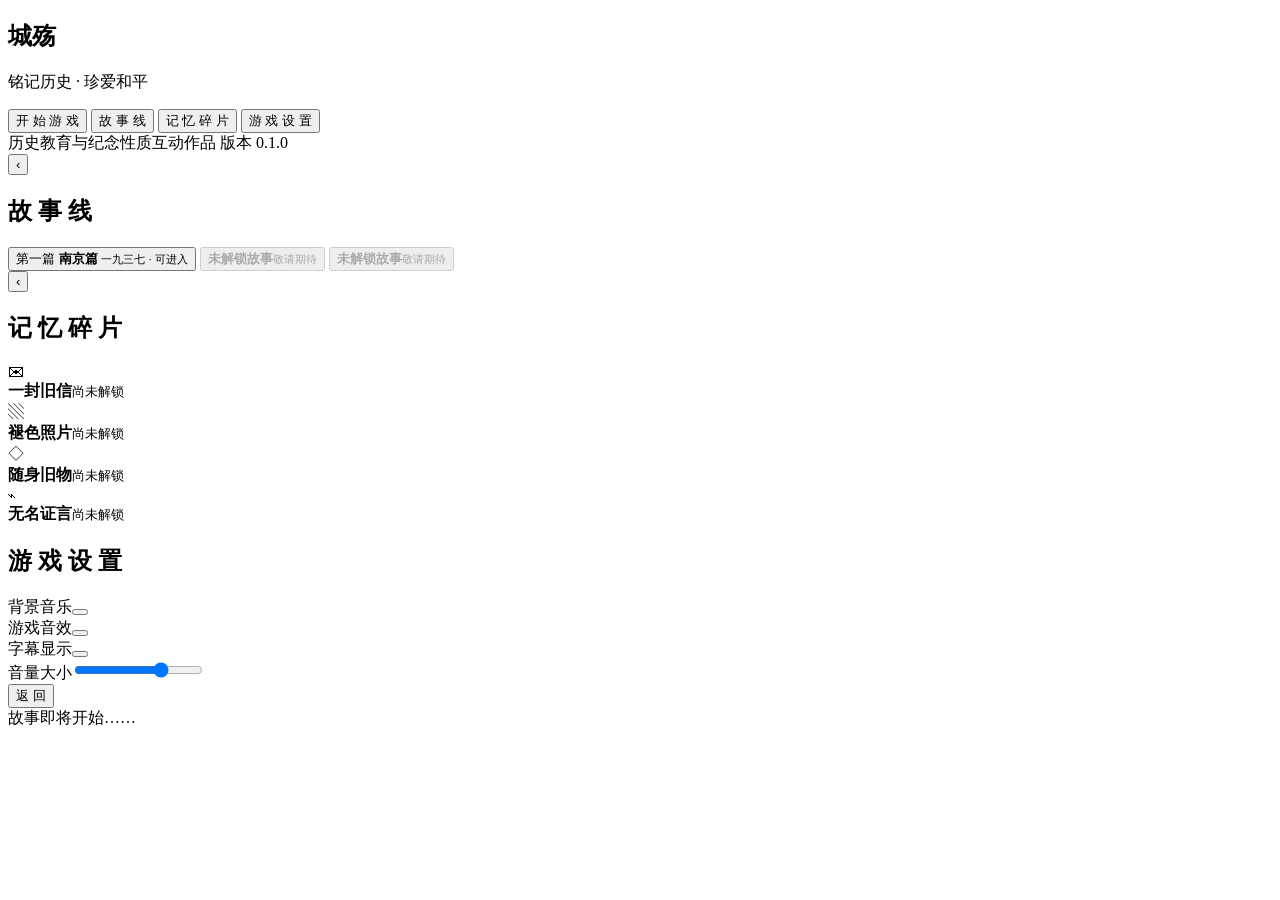
==== chengshang/index.html @ 76e89586 "Create ChengShang mobile game homepage" ====
<!doctype html>
<html lang="zh-CN">
<head>
  <meta charset="utf-8">
  <meta name="viewport" content="width=device-width,initial-scale=1,viewport-fit=cover,user-scalable=no">
  <meta name="theme-color" content="#0b0b0b">
  <title>城殇</title>
  <link rel="stylesheet" href="style.css">
</head>
<body>
  <main class="game-shell" id="gameShell">
    <div class="scene-bg" aria-hidden="true"></div>
    <div class="smoke smoke-a" aria-hidden="true"></div>
    <div class="smoke smoke-b" aria-hidden="true"></div>
    <div class="grain" aria-hidden="true"></div>

    <section class="screen home-screen active" id="homeScreen">
      <header class="logo-wrap" aria-label="城殇">
        <div class="logo-rubble" aria-hidden="true"></div>
        <h1 class="stone-logo"><span>城</span><span>殇</span></h1>
        <p>铭记历史 · 珍爱和平</p>
      </header>

      <nav class="main-menu" aria-label="主菜单">
        <button class="game-btn primary" data-action="start"><span>开 始 游 戏</span></button>
        <button class="game-btn" data-screen="storyScreen"><span>故 事 线</span></button>
        <button class="game-btn" data-screen="memoryScreen"><span>记 忆 碎 片</span></button>
        <button class="game-btn" data-action="settings"><span>游 戏 设 置</span></button>
      </nav>

      <footer class="home-footer">
        <span>历史教育与纪念性质互动作品</span>
        <span>版本 0.1.0</span>
      </footer>
    </section>

    <section class="screen page-screen" id="storyScreen">
      <div class="page-head">
        <button class="icon-btn back-btn" aria-label="返回主页">‹</button>
        <h2>故 事 线</h2>
        <span></span>
      </div>
      <div class="chapter-list">
        <button class="chapter-card available">
          <span class="chapter-index">第一篇</span>
          <strong>南京篇</strong>
          <small>一九三七 · 可进入</small>
        </button>
        <button class="chapter-card locked" disabled><strong>未解锁故事</strong><small>敬请期待</small></button>
        <button class="chapter-card locked" disabled><strong>未解锁故事</strong><small>敬请期待</small></button>
      </div>
    </section>

    <section class="screen page-screen" id="memoryScreen">
      <div class="page-head">
        <button class="icon-btn back-btn" aria-label="返回主页">‹</button>
        <h2>记 忆 碎 片</h2>
        <span></span>
      </div>
      <div class="memory-grid">
        <article class="memory-card"><div>✉</div><strong>一封旧信</strong><small>尚未解锁</small></article>
        <article class="memory-card"><div>▧</div><strong>褪色照片</strong><small>尚未解锁</small></article>
        <article class="memory-card"><div>◇</div><strong>随身旧物</strong><small>尚未解锁</small></article>
        <article class="memory-card"><div>⌁</div><strong>无名证言</strong><small>尚未解锁</small></article>
      </div>
    </section>

    <div class="modal-layer" id="settingsModal" aria-hidden="true">
      <section class="settings-panel" role="dialog" aria-modal="true" aria-labelledby="settingsTitle">
        <div class="panel-scratches" aria-hidden="true"></div>
        <h2 id="settingsTitle">游 戏 设 置</h2>
        <div class="setting-row"><span>背景音乐</span><button class="toggle" data-setting="music" aria-pressed="false"><i></i></button></div>
        <div class="setting-row"><span>游戏音效</span><button class="toggle on" data-setting="sfx" aria-pressed="true"><i></i></button></div>
        <div class="setting-row"><span>字幕显示</span><button class="toggle on" data-setting="subtitles" aria-pressed="true"><i></i></button></div>
        <div class="setting-row volume-row"><label for="volume">音量大小</label><input id="volume" type="range" min="0" max="100" value="70"></div>
        <button class="game-btn close-settings"><span>返 回</span></button>
      </section>
    </div>

    <div class="transition" id="transition"><span>故事即将开始……</span></div>
  </main>
  <script src="script.js"></script>
</body>
</html>
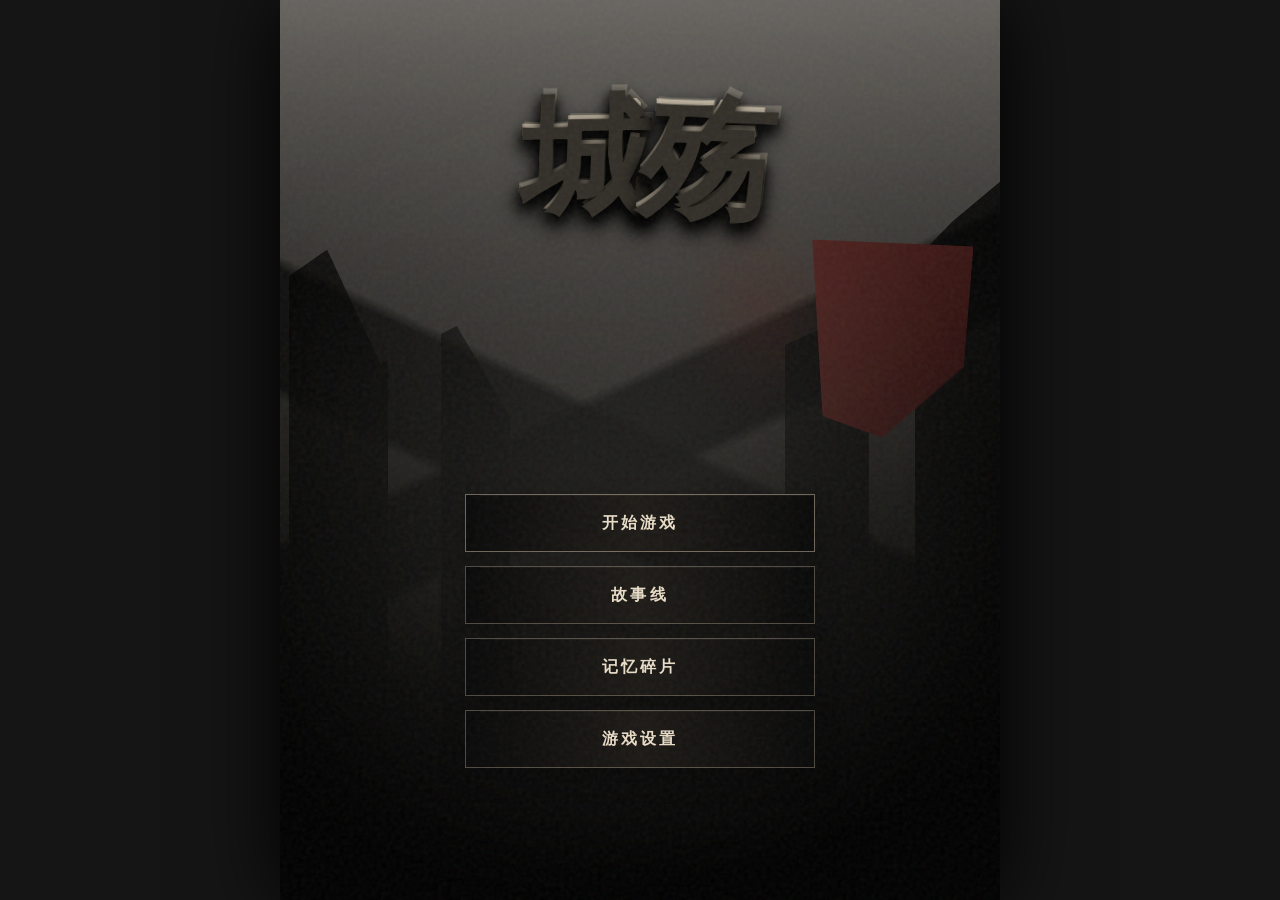
==== commit f4e6c954: "重做城殇首页视觉布局" ====
--- a/chengshang/index.html
+++ b/chengshang/index.html
@@ -3,35 +3,36 @@
 <head>
   <meta charset="utf-8">
   <meta name="viewport" content="width=device-width,initial-scale=1,viewport-fit=cover,user-scalable=no">
-  <meta name="theme-color" content="#0b0b0b">
+  <meta name="theme-color" content="#080808">
   <title>城殇</title>
   <link rel="stylesheet" href="style.css">
 </head>
 <body>
   <main class="game-shell" id="gameShell">
-    <div class="scene-bg" aria-hidden="true"></div>
+    <div class="scene-bg" aria-hidden="true">
+      <div class="ruin-left"></div>
+      <div class="ruin-right"></div>
+      <div class="street"></div>
+      <div class="flag"><i></i></div>
+      <div class="crowd"></div>
+    </div>
     <div class="smoke smoke-a" aria-hidden="true"></div>
     <div class="smoke smoke-b" aria-hidden="true"></div>
     <div class="grain" aria-hidden="true"></div>
 
     <section class="screen home-screen active" id="homeScreen">
       <header class="logo-wrap" aria-label="城殇">
-        <div class="logo-rubble" aria-hidden="true"></div>
+        <div class="logo-smoke" aria-hidden="true"></div>
+        <div class="logo-slash" aria-hidden="true"></div>
         <h1 class="stone-logo"><span>城</span><span>殇</span></h1>
-        <p>铭记历史 · 珍爱和平</p>
       </header>
 
       <nav class="main-menu" aria-label="主菜单">
-        <button class="game-btn primary" data-action="start"><span>开 始 游 戏</span></button>
-        <button class="game-btn" data-screen="storyScreen"><span>故 事 线</span></button>
-        <button class="game-btn" data-screen="memoryScreen"><span>记 忆 碎 片</span></button>
-        <button class="game-btn" data-action="settings"><span>游 戏 设 置</span></button>
+        <button class="game-btn primary" data-action="start"><span>开始游戏</span></button>
+        <button class="game-btn" data-screen="storyScreen"><span>故事线</span></button>
+        <button class="game-btn" data-screen="memoryScreen"><span>记忆碎片</span></button>
+        <button class="game-btn" data-action="settings"><span>游戏设置</span></button>
       </nav>
-
-      <footer class="home-footer">
-        <span>历史教育与纪念性质互动作品</span>
-        <span>版本 0.1.0</span>
-      </footer>
     </section>
 
     <section class="screen page-screen" id="storyScreen">
@@ -67,7 +68,6 @@
 
     <div class="modal-layer" id="settingsModal" aria-hidden="true">
       <section class="settings-panel" role="dialog" aria-modal="true" aria-labelledby="settingsTitle">
-        <div class="panel-scratches" aria-hidden="true"></div>
         <h2 id="settingsTitle">游 戏 设 置</h2>
         <div class="setting-row"><span>背景音乐</span><button class="toggle" data-setting="music" aria-pressed="false"><i></i></button></div>
         <div class="setting-row"><span>游戏音效</span><button class="toggle on" data-setting="sfx" aria-pressed="true"><i></i></button></div>
--- a/chengshang/style.css
+++ b/chengshang/style.css
@@ -0,0 +1,57 @@
+:root{
+  --paper:#d6c7ad;
+  --paper-dim:#9e927f;
+  --ink:#0b0b0b;
+  --panel:rgba(18,16,14,.86);
+  --line:rgba(224,208,181,.32);
+  --accent:#6d1c18;
+}
+*{box-sizing:border-box;-webkit-tap-highlight-color:transparent}
+html,body{margin:0;width:100%;height:100%;overflow:hidden;background:#050505;color:#eee;font-family:"Songti SC","STSong","Noto Serif SC",serif}
+button,input{font:inherit}
+button{cursor:pointer}
+.game-shell{position:relative;width:100%;height:100%;min-height:100svh;max-width:720px;margin:0 auto;overflow:hidden;background:#111;isolation:isolate}
+.scene-bg{position:absolute;inset:-3%;z-index:-8;background:
+  linear-gradient(to bottom,rgba(12,12,12,.08),rgba(5,5,5,.68)),
+  radial-gradient(ellipse at 66% 35%,rgba(130,37,28,.28),transparent 12%),
+  linear-gradient(155deg,transparent 0 44%,rgba(10,10,10,.78) 45% 52%,transparent 53%),
+  linear-gradient(205deg,transparent 0 48%,rgba(8,8,8,.72) 49% 58%,transparent 59%),
+  linear-gradient(to top,#080807 0 20%,#24221f 45%,#77736c 100%);
+  filter:saturate(.68) contrast(1.08);animation:bgDrift 24s ease-in-out infinite alternate}
+.scene-bg:before{content:"";position:absolute;inset:0;background:
+  linear-gradient(90deg,transparent 0 4%,rgba(5,5,5,.76) 4% 17%,transparent 17% 24%,rgba(7,7,7,.7) 24% 33%,transparent 33% 69%,rgba(6,6,6,.76) 69% 80%,transparent 80% 86%,rgba(5,5,5,.82) 86% 100%);
+  clip-path:polygon(0 34%,9% 29%,16% 41%,26% 37%,34% 48%,46% 51%,58% 48%,69% 39%,80% 35%,91% 26%,100% 20%,100% 100%,0 100%);opacity:.96}
+.scene-bg:after{content:"";position:absolute;right:5%;top:27%;width:22%;height:25%;background:linear-gradient(145deg,#78251f,#4a1513 68%,transparent 69%);clip-path:polygon(5% 0,100% 10%,76% 100%,0 74%);filter:brightness(.75);box-shadow:0 0 35px rgba(102,27,22,.18);transform:rotate(-6deg)}
+.smoke{position:absolute;z-index:-3;border-radius:50%;filter:blur(26px);opacity:.22;background:radial-gradient(circle,rgba(220,214,201,.38),transparent 68%);pointer-events:none}
+.smoke-a{width:80vw;height:60vw;left:-30%;top:14%;animation:smoke 18s ease-in-out infinite alternate}
+.smoke-b{width:95vw;height:70vw;right:-40%;bottom:5%;animation:smoke 24s ease-in-out infinite alternate-reverse}
+.grain{position:absolute;inset:0;z-index:30;pointer-events:none;opacity:.11;background-image:url("data:image/svg+xml,%3Csvg viewBox='0 0 180 180' xmlns='http://www.w3.org/2000/svg'%3E%3Cfilter id='n'%3E%3CfeTurbulence type='fractalNoise' baseFrequency='.85' numOctaves='3' stitchTiles='stitch'/%3E%3C/filter%3E%3Crect width='100%25' height='100%25' filter='url(%23n)' opacity='.55'/%3E%3C/svg%3E")}
+.screen{position:absolute;inset:0;display:none;padding:max(22px,env(safe-area-inset-top)) max(20px,env(safe-area-inset-right)) max(24px,env(safe-area-inset-bottom)) max(20px,env(safe-area-inset-left))}
+.screen.active{display:flex}
+.home-screen{flex-direction:column;align-items:center}
+.logo-wrap{position:relative;width:100%;margin-top:8.5vh;text-align:center;animation:logoIn 1.4s ease both}
+.stone-logo{position:relative;z-index:2;display:flex;justify-content:center;gap:2px;margin:0;color:#aaa08e;font-size:clamp(70px,22vw,132px);line-height:.88;letter-spacing:-.1em;text-shadow:0 4px 0 #3c3933,0 9px 12px rgba(0,0,0,.9),2px -2px 0 rgba(231,218,195,.22);filter:contrast(1.15)}
+.stone-logo span{display:inline-block;transform:skew(-3deg) rotate(-1deg);background:linear-gradient(#b7ae9d,#787267 44%,#4b4843 58%,#8d8678);-webkit-background-clip:text;color:transparent;filter:drop-shadow(0 8px 9px #000)}
+.stone-logo span:last-child{transform:skew(-4deg) rotate(2deg)}
+.logo-rubble{position:absolute;left:50%;top:45%;width:82%;height:58%;transform:translate(-50%,-50%);background:radial-gradient(ellipse,rgba(7,7,7,.9),rgba(7,7,7,.34) 44%,transparent 72%);filter:blur(2px)}
+.logo-wrap p{position:relative;z-index:3;margin:20px 0 0;color:rgba(225,211,187,.68);font-size:12px;letter-spacing:.38em}
+.main-menu{width:min(78vw,350px);display:grid;gap:14px;margin-top:auto;margin-bottom:12vh}
+.game-btn{position:relative;min-height:58px;border:1px solid var(--line);color:#e9ddc8;background:linear-gradient(90deg,rgba(8,8,8,.93),rgba(29,26,22,.88),rgba(8,8,8,.93));box-shadow:0 10px 24px rgba(0,0,0,.28),inset 0 1px rgba(255,255,255,.04);overflow:hidden;letter-spacing:.2em;font-weight:700;transition:transform .14s ease,filter .14s ease,border-color .14s ease}
+.game-btn:before,.game-btn:after{content:"";position:absolute;top:0;width:18px;height:100%;background:#090909;transform:skewX(-12deg)}
+.game-btn:before{left:-10px}.game-btn:after{right:-10px}
+.game-btn:active{transform:scale(.965);filter:brightness(1.22)}
+.game-btn.primary{border-color:rgba(226,210,183,.46)}
+.home-footer{position:absolute;left:20px;right:20px;bottom:max(14px,env(safe-area-inset-bottom));display:flex;justify-content:space-between;color:rgba(211,199,178,.48);font-size:10px;letter-spacing:.08em}
+.page-screen{flex-direction:column;background:linear-gradient(rgba(9,9,9,.72),rgba(6,6,6,.92));backdrop-filter:blur(5px)}
+.page-head{display:grid;grid-template-columns:46px 1fr 46px;align-items:center;margin-bottom:32px}.page-head h2{text-align:center;font-size:28px;letter-spacing:.24em;margin:0;color:var(--paper)}
+.icon-btn{width:44px;height:44px;border:1px solid var(--line);background:rgba(10,10,10,.65);color:var(--paper);font-size:35px;line-height:1}
+.chapter-list{display:grid;gap:16px;overflow:auto;padding-bottom:30px}.chapter-card{min-height:138px;text-align:left;padding:20px;border:1px solid var(--line);background:linear-gradient(135deg,rgba(31,28,24,.93),rgba(9,9,9,.95));color:var(--paper);display:flex;flex-direction:column;justify-content:flex-end}.chapter-card strong{font-size:28px;letter-spacing:.12em}.chapter-card small,.chapter-index{color:var(--paper-dim);margin-top:7px}.chapter-index{font-size:12px;margin-bottom:auto}.chapter-card.locked{opacity:.45;filter:grayscale(1)}
+.memory-grid{display:grid;grid-template-columns:1fr 1fr;gap:14px}.memory-card{min-height:175px;border:1px solid var(--line);background:rgba(15,14,13,.8);padding:18px;display:flex;flex-direction:column;align-items:center;justify-content:center;text-align:center}.memory-card div{font-size:40px;color:#a69b88}.memory-card strong{margin-top:15px;color:var(--paper);letter-spacing:.1em}.memory-card small{margin-top:8px;color:var(--paper-dim)}
+.modal-layer{position:absolute;inset:0;z-index:40;display:none;align-items:center;justify-content:center;padding:24px;background:rgba(0,0,0,.7);backdrop-filter:blur(5px)}.modal-layer.show{display:flex;animation:fade .2s ease}.settings-panel{position:relative;width:min(88vw,500px);padding:30px 26px;border:1px solid rgba(217,199,168,.4);background:linear-gradient(145deg,rgba(34,30,26,.98),rgba(9,9,9,.99));box-shadow:0 25px 60px #000}.settings-panel h2{text-align:center;margin:0 0 28px;color:var(--paper);font-size:28px;letter-spacing:.28em}.setting-row{display:flex;align-items:center;justify-content:space-between;min-height:67px;border-bottom:1px solid rgba(255,255,255,.08);color:#d9ccb7;letter-spacing:.08em}.toggle{position:relative;width:54px;height:29px;border:1px solid rgba(255,255,255,.18);border-radius:99px;background:#292621;padding:0}.toggle i{position:absolute;width:21px;height:21px;border-radius:50%;left:4px;top:3px;background:#827b6f;transition:.2s}.toggle.on{background:#5a2a25}.toggle.on i{left:27px;background:#ded0b7}.volume-row{display:block;padding:18px 0}.volume-row label{display:block;margin-bottom:15px}.volume-row input{width:100%;accent-color:#7f3029}.close-settings{width:100%;margin-top:26px}
+.transition{position:absolute;inset:0;z-index:60;display:none;align-items:center;justify-content:center;background:#050505;color:#d8cab2;letter-spacing:.26em;font-size:20px}.transition.show{display:flex;animation:fade .35s ease}
+@keyframes bgDrift{from{transform:scale(1.03) translate3d(-1%,0,0)}to{transform:scale(1.08) translate3d(1.5%,-1%,0)}}
+@keyframes smoke{from{transform:translate3d(-4%,1%,0) scale(.9)}to{transform:translate3d(7%,-3%,0) scale(1.08)}}
+@keyframes logoIn{from{opacity:0;transform:translateY(-18px) scale(.96)}to{opacity:1;transform:none}}
+@keyframes fade{from{opacity:0}to{opacity:1}}
+@media(min-width:721px){body{background:#151515}.game-shell{box-shadow:0 0 80px #000}}
+@media(max-height:700px){.logo-wrap{margin-top:3vh}.stone-logo{font-size:76px}.main-menu{margin-bottom:7vh;gap:10px}.game-btn{min-height:50px}.logo-wrap p{margin-top:12px}}
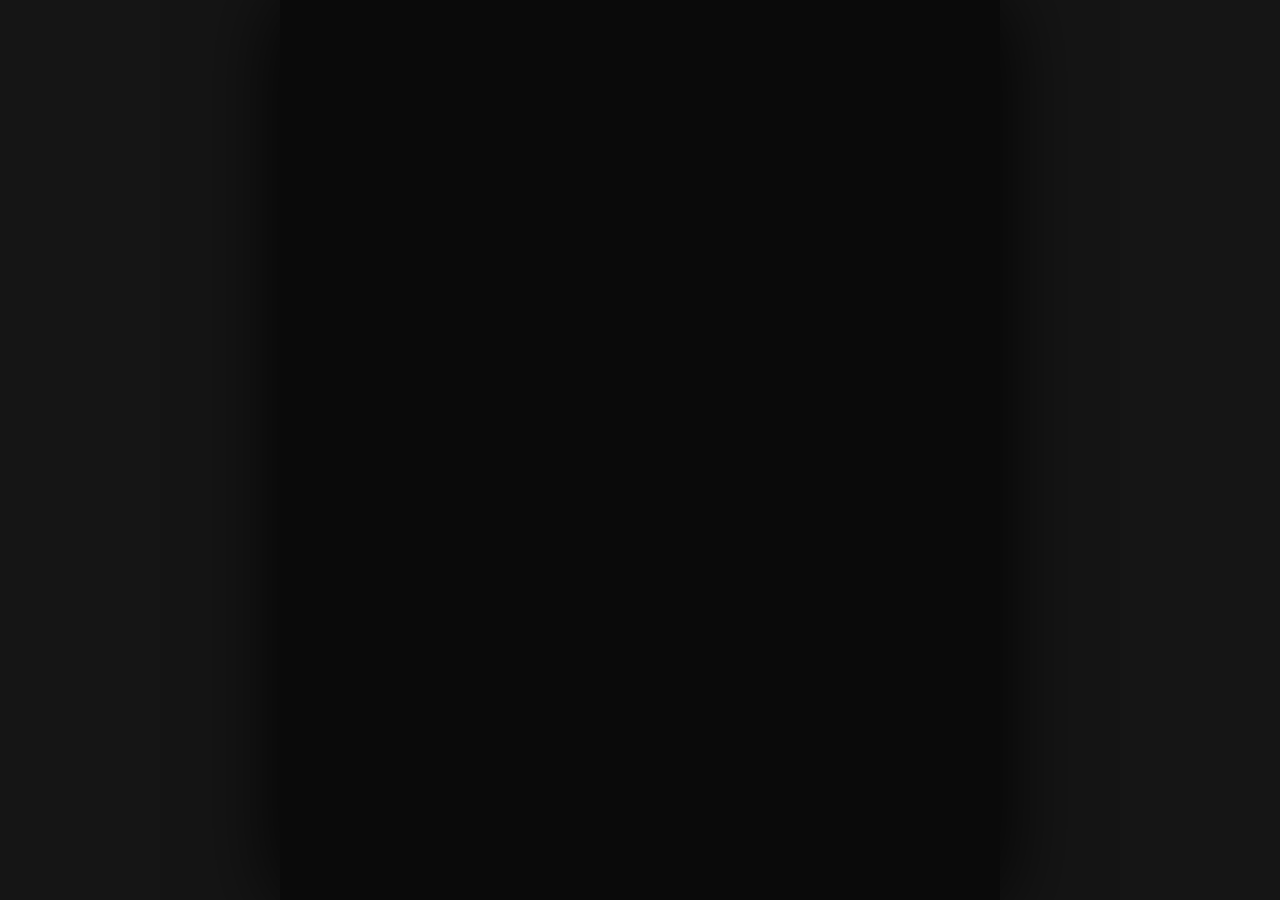
==== commit 856019bd: "更新首页资源并清理旧版视觉结构" ====
--- a/chengshang/index.html
+++ b/chengshang/index.html
@@ -5,33 +5,18 @@
   <meta name="viewport" content="width=device-width,initial-scale=1,viewport-fit=cover,user-scalable=no">
   <meta name="theme-color" content="#080808">
   <title>城殇</title>
-  <link rel="stylesheet" href="style.css">
+  <link rel="stylesheet" href="style.css?v=20260711-2">
 </head>
 <body>
   <main class="game-shell" id="gameShell">
-    <div class="scene-bg" aria-hidden="true">
-      <div class="ruin-left"></div>
-      <div class="ruin-right"></div>
-      <div class="street"></div>
-      <div class="flag"><i></i></div>
-      <div class="crowd"></div>
-    </div>
-    <div class="smoke smoke-a" aria-hidden="true"></div>
-    <div class="smoke smoke-b" aria-hidden="true"></div>
-    <div class="grain" aria-hidden="true"></div>
+    <div class="scene-bg" aria-hidden="true"></div>
 
     <section class="screen home-screen active" id="homeScreen">
-      <header class="logo-wrap" aria-label="城殇">
-        <div class="logo-smoke" aria-hidden="true"></div>
-        <div class="logo-slash" aria-hidden="true"></div>
-        <h1 class="stone-logo"><span>城</span><span>殇</span></h1>
-      </header>
-
       <nav class="main-menu" aria-label="主菜单">
-        <button class="game-btn primary" data-action="start"><span>开始游戏</span></button>
-        <button class="game-btn" data-screen="storyScreen"><span>故事线</span></button>
-        <button class="game-btn" data-screen="memoryScreen"><span>记忆碎片</span></button>
-        <button class="game-btn" data-action="settings"><span>游戏设置</span></button>
+        <button class="game-btn primary" data-action="start" aria-label="开始游戏"><span>开始游戏</span></button>
+        <button class="game-btn" data-screen="storyScreen" aria-label="故事线"><span>故事线</span></button>
+        <button class="game-btn" data-screen="memoryScreen" aria-label="记忆碎片"><span>记忆碎片</span></button>
+        <button class="game-btn" data-action="settings" aria-label="游戏设置"><span>游戏设置</span></button>
       </nav>
     </section>
 
@@ -79,6 +64,6 @@
 
     <div class="transition" id="transition"><span>故事即将开始……</span></div>
   </main>
-  <script src="script.js"></script>
+  <script src="script.js?v=20260711-2"></script>
 </body>
-</html>+</html>
--- a/chengshang/style.css
+++ b/chengshang/style.css
@@ -1,57 +1,372 @@
-:root{
-  --paper:#d6c7ad;
-  --paper-dim:#9e927f;
-  --ink:#0b0b0b;
-  --panel:rgba(18,16,14,.86);
-  --line:rgba(224,208,181,.32);
-  --accent:#6d1c18;
-}
-*{box-sizing:border-box;-webkit-tap-highlight-color:transparent}
-html,body{margin:0;width:100%;height:100%;overflow:hidden;background:#050505;color:#eee;font-family:"Songti SC","STSong","Noto Serif SC",serif}
-button,input{font:inherit}
-button{cursor:pointer}
-.game-shell{position:relative;width:100%;height:100%;min-height:100svh;max-width:720px;margin:0 auto;overflow:hidden;background:#111;isolation:isolate}
-.scene-bg{position:absolute;inset:-3%;z-index:-8;background:
-  linear-gradient(to bottom,rgba(12,12,12,.08),rgba(5,5,5,.68)),
-  radial-gradient(ellipse at 66% 35%,rgba(130,37,28,.28),transparent 12%),
-  linear-gradient(155deg,transparent 0 44%,rgba(10,10,10,.78) 45% 52%,transparent 53%),
-  linear-gradient(205deg,transparent 0 48%,rgba(8,8,8,.72) 49% 58%,transparent 59%),
-  linear-gradient(to top,#080807 0 20%,#24221f 45%,#77736c 100%);
-  filter:saturate(.68) contrast(1.08);animation:bgDrift 24s ease-in-out infinite alternate}
-.scene-bg:before{content:"";position:absolute;inset:0;background:
-  linear-gradient(90deg,transparent 0 4%,rgba(5,5,5,.76) 4% 17%,transparent 17% 24%,rgba(7,7,7,.7) 24% 33%,transparent 33% 69%,rgba(6,6,6,.76) 69% 80%,transparent 80% 86%,rgba(5,5,5,.82) 86% 100%);
-  clip-path:polygon(0 34%,9% 29%,16% 41%,26% 37%,34% 48%,46% 51%,58% 48%,69% 39%,80% 35%,91% 26%,100% 20%,100% 100%,0 100%);opacity:.96}
-.scene-bg:after{content:"";position:absolute;right:5%;top:27%;width:22%;height:25%;background:linear-gradient(145deg,#78251f,#4a1513 68%,transparent 69%);clip-path:polygon(5% 0,100% 10%,76% 100%,0 74%);filter:brightness(.75);box-shadow:0 0 35px rgba(102,27,22,.18);transform:rotate(-6deg)}
-.smoke{position:absolute;z-index:-3;border-radius:50%;filter:blur(26px);opacity:.22;background:radial-gradient(circle,rgba(220,214,201,.38),transparent 68%);pointer-events:none}
-.smoke-a{width:80vw;height:60vw;left:-30%;top:14%;animation:smoke 18s ease-in-out infinite alternate}
-.smoke-b{width:95vw;height:70vw;right:-40%;bottom:5%;animation:smoke 24s ease-in-out infinite alternate-reverse}
-.grain{position:absolute;inset:0;z-index:30;pointer-events:none;opacity:.11;background-image:url("data:image/svg+xml,%3Csvg viewBox='0 0 180 180' xmlns='http://www.w3.org/2000/svg'%3E%3Cfilter id='n'%3E%3CfeTurbulence type='fractalNoise' baseFrequency='.85' numOctaves='3' stitchTiles='stitch'/%3E%3C/filter%3E%3Crect width='100%25' height='100%25' filter='url(%23n)' opacity='.55'/%3E%3C/svg%3E")}
-.screen{position:absolute;inset:0;display:none;padding:max(22px,env(safe-area-inset-top)) max(20px,env(safe-area-inset-right)) max(24px,env(safe-area-inset-bottom)) max(20px,env(safe-area-inset-left))}
-.screen.active{display:flex}
-.home-screen{flex-direction:column;align-items:center}
-.logo-wrap{position:relative;width:100%;margin-top:8.5vh;text-align:center;animation:logoIn 1.4s ease both}
-.stone-logo{position:relative;z-index:2;display:flex;justify-content:center;gap:2px;margin:0;color:#aaa08e;font-size:clamp(70px,22vw,132px);line-height:.88;letter-spacing:-.1em;text-shadow:0 4px 0 #3c3933,0 9px 12px rgba(0,0,0,.9),2px -2px 0 rgba(231,218,195,.22);filter:contrast(1.15)}
-.stone-logo span{display:inline-block;transform:skew(-3deg) rotate(-1deg);background:linear-gradient(#b7ae9d,#787267 44%,#4b4843 58%,#8d8678);-webkit-background-clip:text;color:transparent;filter:drop-shadow(0 8px 9px #000)}
-.stone-logo span:last-child{transform:skew(-4deg) rotate(2deg)}
-.logo-rubble{position:absolute;left:50%;top:45%;width:82%;height:58%;transform:translate(-50%,-50%);background:radial-gradient(ellipse,rgba(7,7,7,.9),rgba(7,7,7,.34) 44%,transparent 72%);filter:blur(2px)}
-.logo-wrap p{position:relative;z-index:3;margin:20px 0 0;color:rgba(225,211,187,.68);font-size:12px;letter-spacing:.38em}
-.main-menu{width:min(78vw,350px);display:grid;gap:14px;margin-top:auto;margin-bottom:12vh}
-.game-btn{position:relative;min-height:58px;border:1px solid var(--line);color:#e9ddc8;background:linear-gradient(90deg,rgba(8,8,8,.93),rgba(29,26,22,.88),rgba(8,8,8,.93));box-shadow:0 10px 24px rgba(0,0,0,.28),inset 0 1px rgba(255,255,255,.04);overflow:hidden;letter-spacing:.2em;font-weight:700;transition:transform .14s ease,filter .14s ease,border-color .14s ease}
-.game-btn:before,.game-btn:after{content:"";position:absolute;top:0;width:18px;height:100%;background:#090909;transform:skewX(-12deg)}
-.game-btn:before{left:-10px}.game-btn:after{right:-10px}
-.game-btn:active{transform:scale(.965);filter:brightness(1.22)}
-.game-btn.primary{border-color:rgba(226,210,183,.46)}
-.home-footer{position:absolute;left:20px;right:20px;bottom:max(14px,env(safe-area-inset-bottom));display:flex;justify-content:space-between;color:rgba(211,199,178,.48);font-size:10px;letter-spacing:.08em}
-.page-screen{flex-direction:column;background:linear-gradient(rgba(9,9,9,.72),rgba(6,6,6,.92));backdrop-filter:blur(5px)}
-.page-head{display:grid;grid-template-columns:46px 1fr 46px;align-items:center;margin-bottom:32px}.page-head h2{text-align:center;font-size:28px;letter-spacing:.24em;margin:0;color:var(--paper)}
-.icon-btn{width:44px;height:44px;border:1px solid var(--line);background:rgba(10,10,10,.65);color:var(--paper);font-size:35px;line-height:1}
-.chapter-list{display:grid;gap:16px;overflow:auto;padding-bottom:30px}.chapter-card{min-height:138px;text-align:left;padding:20px;border:1px solid var(--line);background:linear-gradient(135deg,rgba(31,28,24,.93),rgba(9,9,9,.95));color:var(--paper);display:flex;flex-direction:column;justify-content:flex-end}.chapter-card strong{font-size:28px;letter-spacing:.12em}.chapter-card small,.chapter-index{color:var(--paper-dim);margin-top:7px}.chapter-index{font-size:12px;margin-bottom:auto}.chapter-card.locked{opacity:.45;filter:grayscale(1)}
-.memory-grid{display:grid;grid-template-columns:1fr 1fr;gap:14px}.memory-card{min-height:175px;border:1px solid var(--line);background:rgba(15,14,13,.8);padding:18px;display:flex;flex-direction:column;align-items:center;justify-content:center;text-align:center}.memory-card div{font-size:40px;color:#a69b88}.memory-card strong{margin-top:15px;color:var(--paper);letter-spacing:.1em}.memory-card small{margin-top:8px;color:var(--paper-dim)}
-.modal-layer{position:absolute;inset:0;z-index:40;display:none;align-items:center;justify-content:center;padding:24px;background:rgba(0,0,0,.7);backdrop-filter:blur(5px)}.modal-layer.show{display:flex;animation:fade .2s ease}.settings-panel{position:relative;width:min(88vw,500px);padding:30px 26px;border:1px solid rgba(217,199,168,.4);background:linear-gradient(145deg,rgba(34,30,26,.98),rgba(9,9,9,.99));box-shadow:0 25px 60px #000}.settings-panel h2{text-align:center;margin:0 0 28px;color:var(--paper);font-size:28px;letter-spacing:.28em}.setting-row{display:flex;align-items:center;justify-content:space-between;min-height:67px;border-bottom:1px solid rgba(255,255,255,.08);color:#d9ccb7;letter-spacing:.08em}.toggle{position:relative;width:54px;height:29px;border:1px solid rgba(255,255,255,.18);border-radius:99px;background:#292621;padding:0}.toggle i{position:absolute;width:21px;height:21px;border-radius:50%;left:4px;top:3px;background:#827b6f;transition:.2s}.toggle.on{background:#5a2a25}.toggle.on i{left:27px;background:#ded0b7}.volume-row{display:block;padding:18px 0}.volume-row label{display:block;margin-bottom:15px}.volume-row input{width:100%;accent-color:#7f3029}.close-settings{width:100%;margin-top:26px}
-.transition{position:absolute;inset:0;z-index:60;display:none;align-items:center;justify-content:center;background:#050505;color:#d8cab2;letter-spacing:.26em;font-size:20px}.transition.show{display:flex;animation:fade .35s ease}
-@keyframes bgDrift{from{transform:scale(1.03) translate3d(-1%,0,0)}to{transform:scale(1.08) translate3d(1.5%,-1%,0)}}
-@keyframes smoke{from{transform:translate3d(-4%,1%,0) scale(.9)}to{transform:translate3d(7%,-3%,0) scale(1.08)}}
-@keyframes logoIn{from{opacity:0;transform:translateY(-18px) scale(.96)}to{opacity:1;transform:none}}
-@keyframes fade{from{opacity:0}to{opacity:1}}
-@media(min-width:721px){body{background:#151515}.game-shell{box-shadow:0 0 80px #000}}
-@media(max-height:700px){.logo-wrap{margin-top:3vh}.stone-logo{font-size:76px}.main-menu{margin-bottom:7vh;gap:10px}.game-btn{min-height:50px}.logo-wrap p{margin-top:12px}}+:root {
+  --paper: #e8ddc7;
+  --paper-dim: #a99d88;
+  --line: rgba(235, 222, 194, .34);
+}
+
+* {
+  box-sizing: border-box;
+  -webkit-tap-highlight-color: transparent;
+}
+
+html,
+body {
+  width: 100%;
+  height: 100%;
+  margin: 0;
+  overflow: hidden;
+  background: #050505;
+  color: #eee;
+  font-family: "Songti SC", "STSong", "Noto Serif SC", serif;
+}
+
+button,
+input {
+  font: inherit;
+}
+
+button {
+  cursor: pointer;
+}
+
+.game-shell {
+  position: relative;
+  width: 100%;
+  height: 100%;
+  min-height: 100svh;
+  max-width: 720px;
+  margin: 0 auto;
+  overflow: hidden;
+  isolation: isolate;
+  background: #090909;
+}
+
+.scene-bg {
+  position: absolute;
+  inset: 0;
+  z-index: -5;
+  background-color: #111;
+  background-position: center;
+  background-repeat: no-repeat;
+  background-size: 100% 100%;
+  opacity: .12;
+  transition: opacity .45s ease;
+}
+
+.scene-bg.ready {
+  opacity: 1;
+}
+
+.scene-bg > *,
+.smoke,
+.grain,
+.logo-wrap {
+  display: none !important;
+}
+
+.screen {
+  position: absolute;
+  inset: 0;
+  display: none;
+  padding: max(22px, env(safe-area-inset-top)) max(20px, env(safe-area-inset-right)) max(24px, env(safe-area-inset-bottom)) max(20px, env(safe-area-inset-left));
+}
+
+.screen.active {
+  display: flex;
+}
+
+.home-screen {
+  padding: 0;
+  background: transparent;
+}
+
+.main-menu {
+  position: absolute;
+  inset: 0;
+  width: auto;
+  margin: 0;
+  display: block;
+  pointer-events: none;
+}
+
+.home-screen .game-btn {
+  position: absolute;
+  left: 21%;
+  width: 58%;
+  height: 5.45%;
+  min-height: 0;
+  margin: 0;
+  padding: 0;
+  border: 0;
+  border-radius: 0;
+  outline: 0;
+  background: transparent;
+  box-shadow: none;
+  color: transparent;
+  font-size: 0;
+  pointer-events: auto;
+  appearance: none;
+  -webkit-appearance: none;
+  transition: background .12s ease, transform .12s ease;
+}
+
+.home-screen .game-btn::before,
+.home-screen .game-btn::after {
+  display: none;
+}
+
+.home-screen .game-btn:nth-child(1) { top: 50.4%; }
+.home-screen .game-btn:nth-child(2) { top: 57.55%; }
+.home-screen .game-btn:nth-child(3) { top: 64.7%; }
+.home-screen .game-btn:nth-child(4) { top: 71.85%; }
+
+.home-screen .game-btn:active {
+  background: rgba(255, 245, 224, .13);
+  transform: scale(.97);
+}
+
+.game-btn {
+  position: relative;
+  min-height: 58px;
+  border: 1px solid rgba(223, 208, 181, .28);
+  color: #f0e5cf;
+  background: linear-gradient(90deg, #080808, #191816 48%, #080808);
+  box-shadow: 0 10px 22px rgba(0, 0, 0, .34), inset 0 1px rgba(255, 255, 255, .035);
+  letter-spacing: .12em;
+  font-size: 18px;
+  font-weight: 700;
+  transition: transform .14s ease, filter .14s ease;
+}
+
+.game-btn:active {
+  transform: scale(.97);
+  filter: brightness(1.2);
+}
+
+.page-screen {
+  flex-direction: column;
+  background: linear-gradient(rgba(9, 9, 9, .76), rgba(6, 6, 6, .95));
+  backdrop-filter: blur(7px);
+  -webkit-backdrop-filter: blur(7px);
+}
+
+.page-head {
+  display: grid;
+  grid-template-columns: 46px 1fr 46px;
+  align-items: center;
+  margin-bottom: 32px;
+}
+
+.page-head h2 {
+  margin: 0;
+  color: var(--paper);
+  text-align: center;
+  font-size: 28px;
+  letter-spacing: .24em;
+}
+
+.icon-btn {
+  width: 44px;
+  height: 44px;
+  border: 1px solid var(--line);
+  background: rgba(10, 10, 10, .7);
+  color: var(--paper);
+  font-size: 35px;
+  line-height: 1;
+}
+
+.chapter-list {
+  display: grid;
+  gap: 16px;
+  overflow: auto;
+  padding-bottom: 30px;
+}
+
+.chapter-card {
+  min-height: 138px;
+  padding: 20px;
+  border: 1px solid var(--line);
+  background: linear-gradient(135deg, rgba(31, 28, 24, .94), rgba(9, 9, 9, .96));
+  color: var(--paper);
+  text-align: left;
+  display: flex;
+  flex-direction: column;
+  justify-content: flex-end;
+}
+
+.chapter-card strong {
+  font-size: 28px;
+  letter-spacing: .12em;
+}
+
+.chapter-card small,
+.chapter-index {
+  margin-top: 7px;
+  color: var(--paper-dim);
+}
+
+.chapter-index {
+  margin-bottom: auto;
+  font-size: 12px;
+}
+
+.chapter-card.locked {
+  opacity: .45;
+  filter: grayscale(1);
+}
+
+.memory-grid {
+  display: grid;
+  grid-template-columns: 1fr 1fr;
+  gap: 14px;
+}
+
+.memory-card {
+  min-height: 175px;
+  padding: 18px;
+  border: 1px solid var(--line);
+  background: rgba(15, 14, 13, .84);
+  display: flex;
+  flex-direction: column;
+  align-items: center;
+  justify-content: center;
+  text-align: center;
+}
+
+.memory-card div {
+  color: #a69b88;
+  font-size: 40px;
+}
+
+.memory-card strong {
+  margin-top: 15px;
+  color: var(--paper);
+  letter-spacing: .1em;
+}
+
+.memory-card small {
+  margin-top: 8px;
+  color: var(--paper-dim);
+}
+
+.modal-layer {
+  position: absolute;
+  inset: 0;
+  z-index: 40;
+  display: none;
+  align-items: center;
+  justify-content: center;
+  padding: 24px;
+  background: rgba(0, 0, 0, .74);
+  backdrop-filter: blur(7px);
+  -webkit-backdrop-filter: blur(7px);
+}
+
+.modal-layer.show {
+  display: flex;
+  animation: fade .2s ease;
+}
+
+.settings-panel {
+  width: min(88vw, 500px);
+  padding: 30px 26px;
+  border: 1px solid rgba(217, 199, 168, .4);
+  background: linear-gradient(145deg, rgba(34, 30, 26, .98), rgba(9, 9, 9, .99));
+  box-shadow: 0 25px 60px #000;
+}
+
+.settings-panel h2 {
+  margin: 0 0 28px;
+  color: var(--paper);
+  text-align: center;
+  font-size: 28px;
+  letter-spacing: .28em;
+}
+
+.setting-row {
+  min-height: 67px;
+  border-bottom: 1px solid rgba(255, 255, 255, .08);
+  color: #d9ccb7;
+  display: flex;
+  align-items: center;
+  justify-content: space-between;
+  letter-spacing: .08em;
+}
+
+.toggle {
+  position: relative;
+  width: 54px;
+  height: 29px;
+  padding: 0;
+  border: 1px solid rgba(255, 255, 255, .18);
+  border-radius: 99px;
+  background: #292621;
+}
+
+.toggle i {
+  position: absolute;
+  top: 3px;
+  left: 4px;
+  width: 21px;
+  height: 21px;
+  border-radius: 50%;
+  background: #827b6f;
+  transition: left .2s ease;
+}
+
+.toggle.on {
+  background: #5a2a25;
+}
+
+.toggle.on i {
+  left: 27px;
+  background: #ded0b7;
+}
+
+.volume-row {
+  display: block;
+  padding: 18px 0;
+}
+
+.volume-row label {
+  display: block;
+  margin-bottom: 15px;
+}
+
+.volume-row input {
+  width: 100%;
+  accent-color: #7f3029;
+}
+
+.close-settings {
+  width: 100%;
+  margin-top: 26px;
+}
+
+.transition {
+  position: absolute;
+  inset: 0;
+  z-index: 60;
+  display: none;
+  align-items: center;
+  justify-content: center;
+  background: #050505;
+  color: #d8cab2;
+  font-size: 20px;
+  letter-spacing: .26em;
+}
+
+.transition.show {
+  display: flex;
+  animation: fade .35s ease;
+}
+
+@keyframes fade {
+  from { opacity: 0; }
+  to { opacity: 1; }
+}
+
+@media (min-width: 721px) {
+  body { background: #151515; }
+  .game-shell { box-shadow: 0 0 80px #000; }
+}
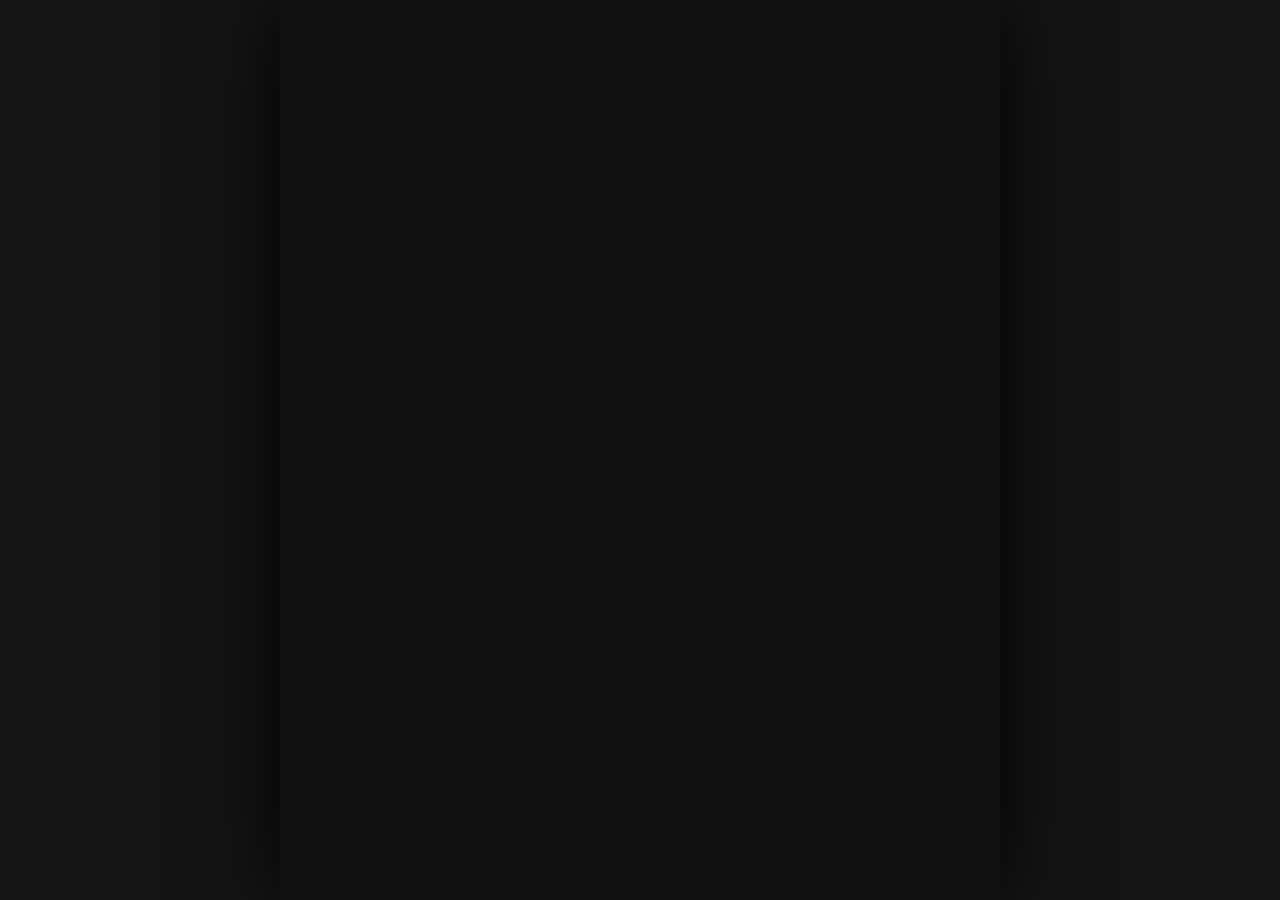
==== commit d39f27f6: "切换到直接图片资源并刷新缓存" ====
--- a/chengshang/index.html
+++ b/chengshang/index.html
@@ -5,7 +5,8 @@
   <meta name="viewport" content="width=device-width,initial-scale=1,viewport-fit=cover,user-scalable=no">
   <meta name="theme-color" content="#080808">
   <title>城殇</title>
-  <link rel="stylesheet" href="style.css?v=20260711-2">
+  <link rel="stylesheet" href="style.css?v=20260711-4">
+  <link rel="stylesheet" href="fix.css?v=20260711-4">
 </head>
 <body>
   <main class="game-shell" id="gameShell">
@@ -64,6 +65,6 @@
 
     <div class="transition" id="transition"><span>故事即将开始……</span></div>
   </main>
-  <script src="script.js?v=20260711-2"></script>
+  <script src="script.js?v=20260711-4"></script>
 </body>
 </html>
--- a/chengshang/fix.css
+++ b/chengshang/fix.css
@@ -0,0 +1 @@
+.scene-bg{z-index:0!important;opacity:1!important;background-image:url("assets/home-menu.jpg?v=20260711-4")!important;background-size:cover!important;background-position:center!important;background-repeat:no-repeat!important}.screen{z-index:1}.modal-layer{z-index:40}.transition{z-index:60}
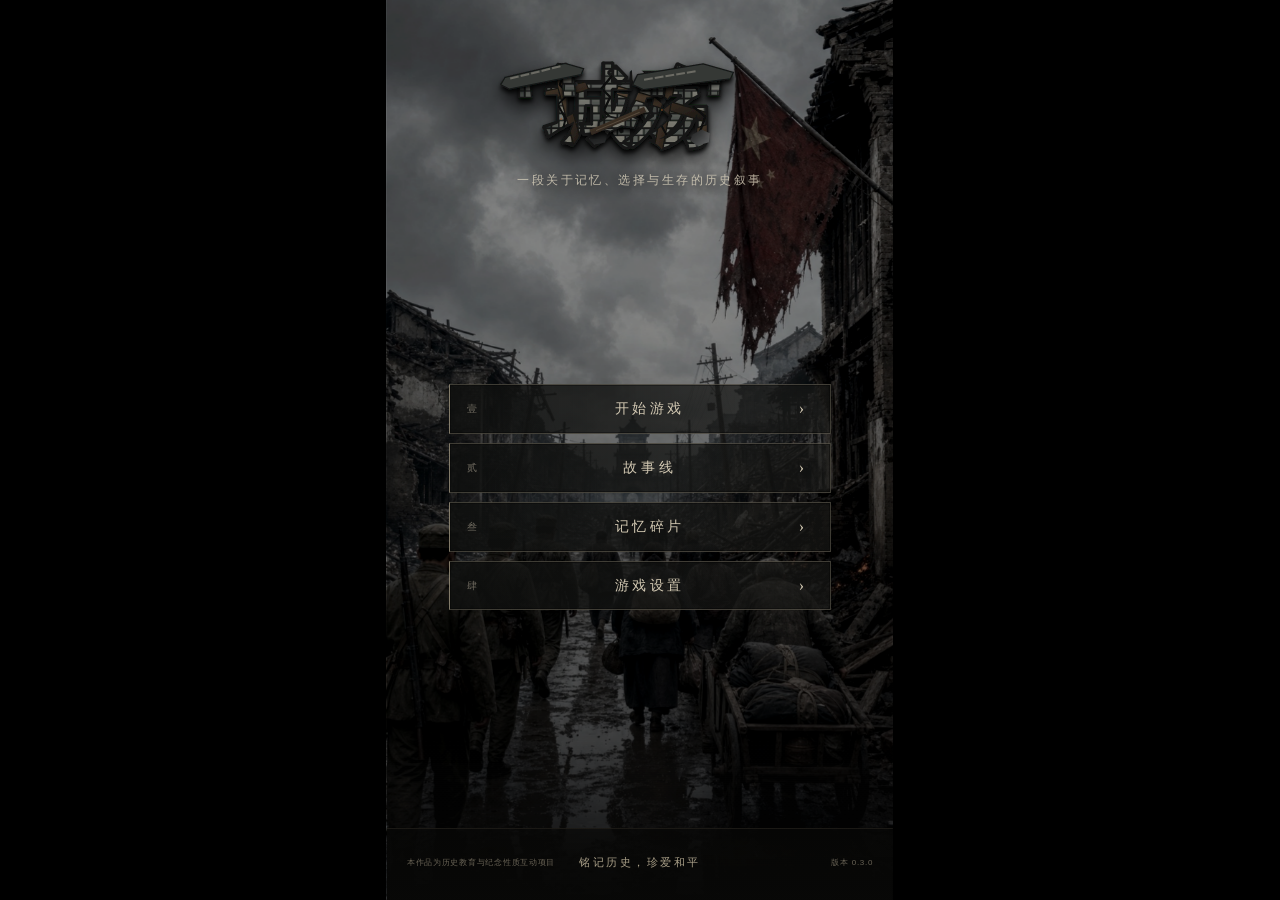
==== commit d9669c18: "部署《城殇》历史互动叙事可玩版" ====
--- a/chengshang/index.html
+++ b/chengshang/index.html
@@ -1,70 +1,269 @@
-<!doctype html>
+<!DOCTYPE html>
 <html lang="zh-CN">
 <head>
-  <meta charset="utf-8">
-  <meta name="viewport" content="width=device-width,initial-scale=1,viewport-fit=cover,user-scalable=no">
-  <meta name="theme-color" content="#080808">
-  <title>城殇</title>
-  <link rel="stylesheet" href="style.css?v=20260711-4">
-  <link rel="stylesheet" href="fix.css?v=20260711-4">
+  <meta charset="UTF-8">
+  <meta name="viewport" content="width=device-width, initial-scale=1.0, viewport-fit=cover">
+  <meta name="theme-color" content="#090a09">
+  <meta name="description" content="《城殇》——一段关于记忆、选择与生存的抗战历史互动叙事">
+  <title>城殇｜历史叙事互动游戏</title>
+  <link rel="stylesheet" href="style.css">
 </head>
 <body>
-  <main class="game-shell" id="gameShell">
-    <div class="scene-bg" aria-hidden="true"></div>
-
-    <section class="screen home-screen active" id="homeScreen">
-      <nav class="main-menu" aria-label="主菜单">
-        <button class="game-btn primary" data-action="start" aria-label="开始游戏"><span>开始游戏</span></button>
-        <button class="game-btn" data-screen="storyScreen" aria-label="故事线"><span>故事线</span></button>
-        <button class="game-btn" data-screen="memoryScreen" aria-label="记忆碎片"><span>记忆碎片</span></button>
-        <button class="game-btn" data-action="settings" aria-label="游戏设置"><span>游戏设置</span></button>
+  <div class="scene" aria-hidden="true">
+    <div class="scene__image" id="sceneImage"></div>
+    <div class="scene__shade"></div>
+  </div>
+
+  <div class="sr-only" id="liveRegion" aria-live="polite" aria-atomic="true"></div>
+
+  <main class="app" id="app">
+    <!-- 主界面：保留原有四个入口。 -->
+    <section class="page page--home is-active" id="homePage" data-page="home" aria-labelledby="gameTitle">
+      <header class="hero">
+        <h1 class="hero__logo-heading" id="gameTitle">
+          <img class="main-logo" src="./assets/images/ui/chengshang-logo.svg" alt="城殇">
+        </h1>
+        <p class="hero__subtitle">一段关于记忆、选择与生存的历史叙事</p>
+      </header>
+
+      <nav class="main-menu" aria-label="游戏主菜单">
+        <button class="menu-button" type="button" data-home-action="start">
+          <span class="menu-button__number">壹</span><span class="menu-button__label">开始游戏</span><span aria-hidden="true">›</span>
+        </button>
+        <button class="menu-button" type="button" data-home-action="story">
+          <span class="menu-button__number">贰</span><span class="menu-button__label">故事线</span><span aria-hidden="true">›</span>
+        </button>
+        <button class="menu-button" type="button" data-home-action="memories">
+          <span class="menu-button__number">叁</span><span class="menu-button__label">记忆碎片</span><span aria-hidden="true">›</span>
+        </button>
+        <button class="menu-button" type="button" data-home-action="settings">
+          <span class="menu-button__number">肆</span><span class="menu-button__label">游戏设置</span><span aria-hidden="true">›</span>
+        </button>
       </nav>
     </section>
 
-    <section class="screen page-screen" id="storyScreen">
-      <div class="page-head">
-        <button class="icon-btn back-btn" aria-label="返回主页">‹</button>
-        <h2>故 事 线</h2>
-        <span></span>
-      </div>
-      <div class="chapter-list">
-        <button class="chapter-card available">
-          <span class="chapter-index">第一篇</span>
-          <strong>南京篇</strong>
-          <small>一九三七 · 可进入</small>
-        </button>
-        <button class="chapter-card locked" disabled><strong>未解锁故事</strong><small>敬请期待</small></button>
-        <button class="chapter-card locked" disabled><strong>未解锁故事</strong><small>敬请期待</small></button>
-      </div>
-    </section>
-
-    <section class="screen page-screen" id="memoryScreen">
-      <div class="page-head">
-        <button class="icon-btn back-btn" aria-label="返回主页">‹</button>
-        <h2>记 忆 碎 片</h2>
-        <span></span>
-      </div>
-      <div class="memory-grid">
-        <article class="memory-card"><div>✉</div><strong>一封旧信</strong><small>尚未解锁</small></article>
-        <article class="memory-card"><div>▧</div><strong>褪色照片</strong><small>尚未解锁</small></article>
-        <article class="memory-card"><div>◇</div><strong>随身旧物</strong><small>尚未解锁</small></article>
-        <article class="memory-card"><div>⌁</div><strong>无名证言</strong><small>尚未解锁</small></article>
-      </div>
-    </section>
-
-    <div class="modal-layer" id="settingsModal" aria-hidden="true">
-      <section class="settings-panel" role="dialog" aria-modal="true" aria-labelledby="settingsTitle">
-        <h2 id="settingsTitle">游 戏 设 置</h2>
-        <div class="setting-row"><span>背景音乐</span><button class="toggle" data-setting="music" aria-pressed="false"><i></i></button></div>
-        <div class="setting-row"><span>游戏音效</span><button class="toggle on" data-setting="sfx" aria-pressed="true"><i></i></button></div>
-        <div class="setting-row"><span>字幕显示</span><button class="toggle on" data-setting="subtitles" aria-pressed="true"><i></i></button></div>
-        <div class="setting-row volume-row"><label for="volume">音量大小</label><input id="volume" type="range" min="0" max="100" value="70"></div>
-        <button class="game-btn close-settings"><span>返 回</span></button>
-      </section>
+    <!-- 主题选择 -->
+    <section class="page page--catalog" id="themePage" data-page="theme" hidden aria-labelledby="themeTitle">
+      <header class="catalog-header">
+        <button class="icon-back" type="button" data-nav="home" aria-label="返回主页">←</button>
+        <div><p>THEATRE OF MEMORY</p><h2 id="themeTitle">选择主题</h2></div>
+      </header>
+      <p class="catalog-intro">历史不会因玩家选择而改写；选择决定你能保护谁、保存什么，以及谁会记得。</p>
+      <div class="theme-grid" id="themeGrid"></div>
+    </section>
+
+    <!-- 八章故事线与解锁状态 -->
+    <section class="page page--catalog" id="chaptersPage" data-page="chapters" hidden aria-labelledby="chaptersTitle">
+      <header class="catalog-header">
+        <button class="icon-back" type="button" data-nav="theme" aria-label="返回主题选择">←</button>
+        <div><p>CHAPTER ARCHIVE</p><h2 id="chaptersTitle">章节选择</h2></div>
+      </header>
+      <div class="chapter-filter" id="chapterFilter" role="tablist" aria-label="主题筛选"></div>
+      <div class="chapter-grid" id="chapterGrid"></div>
+    </section>
+
+    <!-- 身份选择 -->
+    <section class="page page--catalog" id="identityPage" data-page="identity" hidden aria-labelledby="identityTitle">
+      <header class="catalog-header">
+        <button class="icon-back" type="button" data-nav="chapters" aria-label="返回章节选择">←</button>
+        <div><p>ORDINARY LIVES</p><h2 id="identityTitle">选择身份</h2></div>
+      </header>
+      <p class="fiction-notice">本角色为基于历史环境创作的普通人物，不对应或冒充真实历史人物。</p>
+      <div class="identity-grid" id="identityGrid"></div>
+      <aside class="identity-detail" id="identityDetail" hidden>
+        <div id="identityDetailContent"></div>
+        <div class="persona-picker" id="personaPicker" aria-label="选择角色"></div>
+        <button class="primary-action" type="button" id="confirmIdentityButton">进入身份背景序幕</button>
+      </aside>
+    </section>
+
+    <!-- 正式事件游戏界面 -->
+    <section class="page page--game" id="gamePage" data-page="game" hidden aria-label="正式剧情">
+      <div class="game-root" id="gameRoot">
+        <header class="game-hud">
+          <button class="game-menu-button" type="button" id="gameMenuButton" aria-label="打开游戏菜单">☰</button>
+          <div class="event-progress"><span id="eventProgress"></span></div>
+          <div class="hud-stats" id="hudStats"></div>
+        </header>
+
+        <div class="game-visual">
+          <img id="eventImage" alt="" decoding="async">
+          <div class="image-fallback" id="imageFallback" hidden></div>
+          <div class="game-vignette" aria-hidden="true"></div>
+          <div class="event-metadata">
+            <span id="gameStage"></span><span id="gameDate"></span><span id="gameLocation"></span>
+          </div>
+          <div class="event-heading">
+            <small id="eventType"></small><h2 id="eventTitle"></h2>
+          </div>
+        </div>
+
+        <section class="subtitle-panel" id="subtitlePanel" aria-live="polite">
+          <div class="subtitle-speaker"><strong id="subtitleSpeaker"></strong><span id="subtitleRole"></span></div>
+          <p id="subtitleText"></p>
+        </section>
+
+        <section class="event-controls" id="eventControls" aria-label="事件操作"></section>
+
+        <footer class="game-statusline">
+          <span>当前任务：<b id="hudTask">等待任务</b></span>
+          <span id="hudSpecialty"></span>
+        </footer>
+      </div>
+    </section>
+
+    <!-- 章节结局与历史说明 -->
+    <section class="page page--ending" id="endingPage" data-page="ending" hidden aria-labelledby="endingTitle">
+      <div class="ending-shell">
+        <p class="ending-kicker">CHAPTER RECORD</p>
+        <h2 id="endingTitle"></h2>
+        <p class="ending-description" id="endingDescription"></p>
+        <div class="ending-stats" id="endingStats"></div>
+        <section><h3>重要人物去向</h3><div id="endingCharacters"></div></section>
+        <section><h3>保存与遗失</h3><div id="endingItems"></div></section>
+        <section><h3>关键选择</h3><ol id="endingChoices"></ol></section>
+        <section class="history-split">
+          <div><h3>历史事实</h3><p id="historyFact"></p></div>
+          <div><h3>剧情演绎</h3><p id="historyFiction"></p></div>
+        </section>
+        <section><h3>资料来源</h3><ul class="source-list" id="historySources"></ul></section>
+        <div class="ending-actions">
+          <button class="primary-action" type="button" id="continueRecentButton" hidden>从最近存档继续</button>
+          <button type="button" id="replayStageEndingButton" hidden>重玩本阶段</button>
+          <button class="primary-action" type="button" id="nextChapterButton">下一章</button>
+          <button type="button" id="replayChapterButton">重玩本章</button>
+          <button type="button" data-nav="chapters">返回章节选择</button>
+        </div>
+      </div>
+    </section>
+
+    <!-- 记忆碎片收藏 -->
+    <section class="page page--catalog" id="memoriesPage" data-page="memories" hidden aria-labelledby="memoriesTitle">
+      <header class="catalog-header">
+        <button class="icon-back" type="button" data-nav="home" aria-label="返回主页">←</button>
+        <div><p>MEMORY FRAGMENTS</p><h2 id="memoriesTitle">记忆碎片</h2></div>
+      </header>
+      <p class="catalog-intro">被保存的信件、胶卷、名单与旧物会在这里留下可追溯记录。</p>
+      <div class="memory-grid" id="memoryGrid"></div>
+      <section class="source-archive"><h3>已解锁历史资料</h3><div id="sourceArchive"></div></section>
+    </section>
+  </main>
+
+  <footer class="footer" id="globalFooter">
+    <p>本作品为历史教育与纪念性质互动项目</p>
+    <p class="footer__motto">铭记历史，珍爱和平</p>
+    <p>版本 0.3.0</p>
+  </footer>
+
+  <!-- 开始游戏：检查存档后展示。 -->
+  <div class="modal" id="startModal" aria-hidden="true">
+    <div class="modal__backdrop" data-close-modal="startModal"></div>
+    <section class="modal-panel start-panel" role="dialog" aria-modal="true" aria-labelledby="startModalTitle">
+      <p class="modal-kicker">SAVE ARCHIVE</p><h2 id="startModalTitle">开始游戏</h2>
+      <div class="save-summary" id="saveSummary"></div>
+      <div class="modal-actions">
+        <button class="primary-action" type="button" id="continueGameButton">继续游戏</button>
+        <button type="button" id="newGameButton">新游戏</button>
+        <button type="button" id="openChapterSelectButton">章节选择</button>
+        <button type="button" data-close-modal="startModal">取消</button>
+      </div>
+    </section>
+  </div>
+
+  <!-- 游戏内菜单与四个存档位 -->
+  <div class="modal" id="gameMenuModal" aria-hidden="true">
+    <div class="modal__backdrop" data-close-modal="gameMenuModal"></div>
+    <section class="modal-panel game-menu-panel" role="dialog" aria-modal="true" aria-labelledby="gameMenuTitle">
+      <p class="modal-kicker">GAME MENU</p><h2 id="gameMenuTitle">暂停与存档</h2>
+      <div class="save-slots" id="saveSlots"></div>
+      <div class="modal-actions">
+        <button class="primary-action" type="button" data-close-modal="gameMenuModal">继续剧情</button>
+        <button type="button" id="restartStageButton">重玩本阶段</button>
+        <button type="button" id="restartCurrentChapterButton">重玩本章</button>
+        <button type="button" id="quitToChaptersButton">保存并返回章节选择</button>
+      </div>
+    </section>
+  </div>
+
+  <!-- 设置弹窗 -->
+  <div class="modal" id="settingsModal" aria-hidden="true">
+    <div class="modal__backdrop" data-close-modal="settingsModal"></div>
+    <section class="modal-panel settings-panel" role="dialog" aria-modal="true" aria-labelledby="settingsTitle">
+      <p class="modal-kicker">ACCESSIBILITY & AUDIO</p><h2 id="settingsTitle">游戏设置</h2>
+      <div class="settings-grid">
+        <label>背景音乐 <input type="checkbox" id="musicToggle" checked></label>
+        <label>环境与音效 <input type="checkbox" id="soundToggle" checked></label>
+        <label>字幕 <input type="checkbox" id="subtitleToggle" checked></label>
+        <label>逐字显示 <input type="checkbox" id="typewriterToggle" checked></label>
+        <label>自动播放 <input type="checkbox" id="autoplayToggle"></label>
+        <label>高对比模式 <input type="checkbox" id="contrastToggle"></label>
+        <label>关闭画面动态 <input type="checkbox" id="motionToggle"></label>
+        <label>关键选择二次确认 <input type="checkbox" id="confirmChoiceToggle" checked></label>
+        <label class="range-setting">总音量 <input type="range" id="volumeSlider" min="0" max="100" value="60"><output id="volumeValue">60%</output></label>
+        <label class="range-setting">字幕速度 <input type="range" id="subtitleSpeedSlider" min="8" max="60" value="24"><output id="subtitleSpeedValue">中</output></label>
+        <label class="range-setting">字幕字号 <input type="range" id="fontSizeSlider" min="90" max="135" value="100"><output id="fontSizeValue">100%</output></label>
+      </div>
+      <button class="modal-wide-button" type="button" data-close-modal="settingsModal">保存并返回</button>
+    </section>
+  </div>
+
+  <!-- 选择结果、阶段结算与确认对话框。 -->
+  <div class="result-panel" id="resultPanel" hidden role="dialog" aria-modal="true" aria-labelledby="resultTitle">
+    <div class="result-card">
+      <p class="modal-kicker">CONSEQUENCE</p><h2 id="resultTitle"></h2>
+      <p id="resultText"></p><div class="result-changes" id="resultChanges"></div>
+      <button class="primary-action" type="button" id="resultContinue">承担结果并继续</button>
     </div>
-
-    <div class="transition" id="transition"><span>故事即将开始……</span></div>
-  </main>
-  <script src="script.js?v=20260711-4"></script>
+  </div>
+
+  <div class="modal" id="stageModal" aria-hidden="true">
+    <div class="modal__backdrop"></div>
+    <section class="modal-panel stage-panel" role="dialog" aria-modal="true" aria-labelledby="stageTitle">
+      <p class="modal-kicker">STAGE REPORT</p><h2 id="stageTitle">阶段结算</h2>
+      <div id="stageSummary"></div><button class="primary-action modal-wide-button" type="button" id="stageContinueButton">推进历史时间</button>
+    </section>
+  </div>
+
+  <div class="modal" id="confirmModal" aria-hidden="true">
+    <div class="modal__backdrop"></div>
+    <section class="modal-panel confirm-panel" role="dialog" aria-modal="true" aria-labelledby="confirmTitle">
+      <h2 id="confirmTitle">确认操作</h2><p id="confirmText"></p>
+      <div class="confirm-actions"><button type="button" id="confirmCancel">取消</button><button class="danger-action" type="button" id="confirmAccept">确认</button></div>
+    </section>
+  </div>
+
+  <div class="loading-screen" id="loadingScreen" hidden aria-live="polite">
+    <p>正在整理档案与场景资源</p><div><span id="loadingProgress"></span></div><small id="loadingStatus">0%</small>
+  </div>
+
+  <!-- 仅在 URL 加 #dev 或本地开启开发标志时显示。 -->
+  <aside class="dev-panel" id="devPanel" hidden aria-label="开发调试面板">
+    <button type="button" id="devToggle">开发工具</button>
+    <div class="dev-body">
+      <label>事件ID <input id="devEventId"><button type="button" id="devJump">跳转</button></label>
+      <label>血量 <input id="devHp" type="number" min="0" max="100"><button type="button" id="devSetHp">修改</button></label>
+      <pre id="devState"></pre>
+      <button type="button" id="devUnlockAll">解锁全部章节</button><button type="button" id="devClearSaves">清除存档</button>
+    </div>
+  </aside>
+
+  <script src="assets/data/themes.js"></script>
+  <script src="assets/data/chapters.js"></script>
+  <script src="assets/data/identities.js"></script>
+  <script src="assets/data/characters.js"></script>
+  <script src="assets/data/visual-guides.js"></script>
+  <script src="assets/data/items.js"></script>
+  <script src="assets/data/history-sources.js"></script>
+  <script src="assets/data/endings.js"></script>
+  <script src="assets/data/events/shanghai-ch01.js"></script>
+  <script src="assets/data/events/compact-chapters.js"></script>
+  <script src="js/state-manager.js"></script>
+  <script src="js/save-system.js"></script>
+  <script src="js/audio-manager.js"></script>
+  <script src="js/subtitle-manager.js"></script>
+  <script src="js/history-sources.js"></script>
+  <script src="js/event-renderer.js"></script>
+  <script src="js/game-engine.js"></script>
+  <script src="script.js"></script>
 </body>
 </html>
--- a/chengshang/style.css
+++ b/chengshang/style.css
@@ -1,372 +1,384 @@
 :root {
-  --paper: #e8ddc7;
-  --paper-dim: #a99d88;
-  --line: rgba(235, 222, 194, .34);
-}
-
-* {
-  box-sizing: border-box;
-  -webkit-tap-highlight-color: transparent;
-}
-
-html,
+  --ink: #080908;
+  --coal: #151615;
+  --panel: rgba(20, 21, 20, .92);
+  --panel-soft: rgba(20, 21, 20, .76);
+  --paper: #d4cab4;
+  --paper-dim: #a49b89;
+  --paper-faint: #716c61;
+  --bronze: #9b8262;
+  --rust: #6f382f;
+  --line: rgba(206, 194, 167, .25);
+  --line-strong: rgba(215, 201, 171, .56);
+  --good: #9eb295;
+  --danger: #b06b5f;
+  --subtitle-scale: 1;
+  --game-width: min(100vw, 56.25svh, 720px);
+  --safe-top: max(14px, env(safe-area-inset-top));
+  --safe-bottom: max(14px, env(safe-area-inset-bottom));
+  --ease: cubic-bezier(.22, .72, .22, 1);
+}
+
+* { box-sizing: border-box; }
+html, body { width: 100%; min-height: 100%; margin: 0; background: #000; }
+html { color-scheme: dark; }
 body {
-  width: 100%;
-  height: 100%;
-  margin: 0;
+  min-height: 100vh;
+  min-height: 100svh;
   overflow: hidden;
-  background: #050505;
-  color: #eee;
-  font-family: "Songti SC", "STSong", "Noto Serif SC", serif;
-}
-
-button,
-input {
-  font: inherit;
-}
-
-button {
-  cursor: pointer;
-}
-
-.game-shell {
-  position: relative;
-  width: 100%;
-  height: 100%;
-  min-height: 100svh;
+  color: var(--paper);
+  font-family: "Songti SC", "STSong", "Noto Serif SC", "SimSun", serif;
+  letter-spacing: .045em;
+  -webkit-font-smoothing: antialiased;
+}
+button, input, output { font: inherit; }
+button { color: inherit; }
+button:focus-visible, input:focus-visible, a:focus-visible, [tabindex]:focus-visible {
+  outline: 2px solid #d5c4a4;
+  outline-offset: 3px;
+}
+button:disabled { cursor: not-allowed; opacity: .45; }
+a { color: #c5b491; }
+.sr-only {
+  position: absolute !important; width: 1px !important; height: 1px !important;
+  padding: 0 !important; margin: -1px !important; overflow: hidden !important;
+  clip: rect(0, 0, 0, 0) !important; white-space: nowrap !important; border: 0 !important;
+}
+[hidden] { display: none !important; }
+
+/* 9:16游戏窗口；电脑端两侧保持纯黑。 */
+.scene, .app, .footer {
+  width: var(--game-width);
   max-width: 720px;
-  margin: 0 auto;
+}
+.scene {
+  position: fixed; z-index: 0; inset: 0 auto 0 50%; height: 100vh; height: 100svh;
+  overflow: hidden; background: #090a09; transform: translateX(-50%);
+  opacity: 0; transition: opacity 1.5s ease;
+}
+body.is-loaded .scene { opacity: 1; }
+.scene__image {
+  position: absolute; inset: 0;
+  background-image: url("./assets/images/home-background.jpg");
+  background-size: cover; background-position: center; background-repeat: no-repeat;
+  filter: brightness(.68) contrast(1.06) saturate(.78);
+  transform: scale(1.02) translate3d(var(--parallax-x, 0), var(--parallax-y, 0), 0);
+  animation: sceneDrift 36s ease-in-out infinite alternate;
+}
+.scene__shade {
+  position: absolute; inset: 0;
+  background: linear-gradient(180deg, rgba(4,5,5,.08), rgba(4,4,3,.07) 38%, rgba(3,3,3,.37) 74%, rgba(3,3,3,.82));
+}
+.app {
+  position: relative; z-index: 2; height: 100vh; height: 100svh; margin: 0 auto;
+  overflow: hidden; background: rgba(8,9,8,.05);
+}
+.page {
+  position: absolute; inset: 0; visibility: hidden; opacity: 0; overflow: auto;
+  transition: opacity .42s ease, visibility .42s;
+  scrollbar-color: #655d4e transparent;
+}
+.page.is-active { visibility: visible; opacity: 1; }
+
+/* 首页 */
+.page--home {
+  display: grid; grid-template-rows: 42% 58%; justify-items: center;
+  padding: max(6svh, calc(env(safe-area-inset-top) + 12px)) 14px 92px;
   overflow: hidden;
-  isolation: isolate;
-  background: #090909;
-}
-
-.scene-bg {
-  position: absolute;
-  inset: 0;
-  z-index: -5;
-  background-color: #111;
-  background-position: center;
-  background-repeat: no-repeat;
-  background-size: 100% 100%;
-  opacity: .12;
-  transition: opacity .45s ease;
-}
-
-.scene-bg.ready {
-  opacity: 1;
-}
-
-.scene-bg > *,
-.smoke,
-.grain,
-.logo-wrap {
-  display: none !important;
-}
-
-.screen {
-  position: absolute;
-  inset: 0;
-  display: none;
-  padding: max(22px, env(safe-area-inset-top)) max(20px, env(safe-area-inset-right)) max(24px, env(safe-area-inset-bottom)) max(20px, env(safe-area-inset-left));
-}
-
-.screen.active {
-  display: flex;
-}
-
-.home-screen {
-  padding: 0;
-  background: transparent;
-}
-
+}
+.hero { align-self: start; width: 100%; text-align: center; text-shadow: 0 3px 14px #000; }
+.hero__logo-heading { margin: 0; line-height: 0; opacity: 0; filter: blur(3px); }
+.main-logo {
+  display: block; width: min(64%, 460px); height: auto; margin: 0 auto; object-fit: contain;
+  transform: translateX(-5%); filter: drop-shadow(0 8px 8px rgba(0,0,0,.75));
+}
+.hero__subtitle {
+  margin: 8px auto 0; color: rgba(224,215,194,.78); font-size: clamp(11px, 1.35vh, 15px);
+  letter-spacing: .2em; opacity: 0;
+}
+body.is-loaded .hero__logo-heading { animation: reveal 1.8s .45s ease forwards; }
+body.is-loaded .hero__subtitle { animation: reveal 1.4s .75s ease forwards; }
 .main-menu {
-  position: absolute;
-  inset: 0;
-  width: auto;
-  margin: 0;
-  display: block;
-  pointer-events: none;
-}
-
-.home-screen .game-btn {
-  position: absolute;
-  left: 21%;
-  width: 58%;
-  height: 5.45%;
-  min-height: 0;
-  margin: 0;
-  padding: 0;
-  border: 0;
-  border-radius: 0;
-  outline: 0;
-  background: transparent;
-  box-shadow: none;
-  color: transparent;
-  font-size: 0;
-  pointer-events: auto;
-  appearance: none;
-  -webkit-appearance: none;
-  transition: background .12s ease, transform .12s ease;
-}
-
-.home-screen .game-btn::before,
-.home-screen .game-btn::after {
-  display: none;
-}
-
-.home-screen .game-btn:nth-child(1) { top: 50.4%; }
-.home-screen .game-btn:nth-child(2) { top: 57.55%; }
-.home-screen .game-btn:nth-child(3) { top: 64.7%; }
-.home-screen .game-btn:nth-child(4) { top: 71.85%; }
-
-.home-screen .game-btn:active {
-  background: rgba(255, 245, 224, .13);
-  transform: scale(.97);
-}
-
-.game-btn {
-  position: relative;
-  min-height: 58px;
-  border: 1px solid rgba(223, 208, 181, .28);
-  color: #f0e5cf;
-  background: linear-gradient(90deg, #080808, #191816 48%, #080808);
-  box-shadow: 0 10px 22px rgba(0, 0, 0, .34), inset 0 1px rgba(255, 255, 255, .035);
-  letter-spacing: .12em;
-  font-size: 18px;
-  font-weight: 700;
-  transition: transform .14s ease, filter .14s ease;
-}
-
-.game-btn:active {
-  transform: scale(.97);
-  filter: brightness(1.2);
-}
-
-.page-screen {
-  flex-direction: column;
-  background: linear-gradient(rgba(9, 9, 9, .76), rgba(6, 6, 6, .95));
-  backdrop-filter: blur(7px);
-  -webkit-backdrop-filter: blur(7px);
-}
-
-.page-head {
-  display: grid;
-  grid-template-columns: 46px 1fr 46px;
-  align-items: center;
-  margin-bottom: 32px;
-}
-
-.page-head h2 {
-  margin: 0;
-  color: var(--paper);
-  text-align: center;
-  font-size: 28px;
-  letter-spacing: .24em;
-}
-
-.icon-btn {
-  width: 44px;
-  height: 44px;
-  border: 1px solid var(--line);
-  background: rgba(10, 10, 10, .7);
-  color: var(--paper);
-  font-size: 35px;
-  line-height: 1;
-}
-
-.chapter-list {
-  display: grid;
-  gap: 16px;
-  overflow: auto;
-  padding-bottom: 30px;
-}
-
+  align-self: start; display: flex; flex-direction: column; gap: clamp(7px, 1.05vh, 12px);
+  width: min(80%, 390px); margin-top: clamp(6px, 1.5vh, 16px);
+}
+.menu-button {
+  display: grid; grid-template-columns: 40px 1fr 24px; align-items: center;
+  min-height: clamp(48px, 5.5vh, 60px); padding: 0 17px;
+  border: 1px solid var(--line); border-left-color: var(--line-strong); border-radius: 0;
+  background: linear-gradient(90deg, rgba(15,16,15,.87), rgba(25,25,23,.66));
+  box-shadow: inset 0 0 0 1px rgba(0,0,0,.3); cursor: pointer;
+  opacity: 0; transform: translateY(10px);
+  transition: transform .18s ease, border-color .2s, background .2s;
+}
+body.is-loaded .menu-button { animation: menuIn .65s var(--ease) forwards; }
+body.is-loaded .menu-button:nth-child(1) { animation-delay: 1s; }
+body.is-loaded .menu-button:nth-child(2) { animation-delay: 1.12s; }
+body.is-loaded .menu-button:nth-child(3) { animation-delay: 1.24s; }
+body.is-loaded .menu-button:nth-child(4) { animation-delay: 1.36s; }
+.menu-button__number { color: var(--paper-faint); font-size: 10px; text-align: left; }
+.menu-button__label { font-size: clamp(14px, 1.55vh, 18px); letter-spacing: .26em; text-indent: .26em; }
+.menu-button:hover, .menu-button:focus-visible, .menu-button.is-keyboard-selected {
+  transform: translateX(3px); border-color: var(--line-strong);
+  background: linear-gradient(90deg, rgba(48,45,39,.94), rgba(32,31,28,.76));
+}
+.menu-button:active { transform: translateX(3px) scale(.985); }
+
+/* 通用目录页 */
+.page--catalog, .page--ending {
+  padding: calc(var(--safe-top) + 26px) clamp(18px, 6%, 42px) calc(var(--safe-bottom) + 52px);
+  background: linear-gradient(180deg, rgba(9,10,9,.9), rgba(13,13,12,.97));
+}
+.catalog-header { display: grid; grid-template-columns: 42px 1fr; gap: 15px; align-items: start; margin-bottom: 22px; }
+.catalog-header p, .modal-kicker, .ending-kicker {
+  margin: 0 0 7px; color: var(--bronze); font-family: "PingFang SC", sans-serif;
+  font-size: 9px; letter-spacing: .32em;
+}
+.catalog-header h2, .modal-panel h2, .ending-shell > h2 {
+  margin: 0; font-size: clamp(28px, 5.7vw, 42px); font-weight: 400; letter-spacing: .18em;
+}
+.icon-back {
+  width: 40px; height: 40px; border: 1px solid var(--line); background: rgba(20,20,18,.66);
+  font-size: 20px; cursor: pointer;
+}
+.catalog-intro, .fiction-notice {
+  margin: 0 0 24px; padding: 14px 16px; border-left: 2px solid var(--bronze);
+  background: rgba(24,24,22,.62); color: var(--paper-dim); font-size: 12px; line-height: 1.85;
+}
+.fiction-notice { font-size: 11px; }
+
+/* 主题 */
+.theme-grid { display: grid; gap: 18px; }
+.theme-card {
+  position: relative; min-height: 240px; padding: 25px; overflow: hidden;
+  border: 1px solid var(--line); background: rgba(25,25,23,.78); cursor: pointer; text-align: left;
+}
+.theme-card::before {
+  content: ""; position: absolute; inset: 0; opacity: .14;
+  background: linear-gradient(135deg, transparent 30%, #8f7a5d 31% 32%, transparent 33% 64%, #8f7a5d 65% 66%, transparent 67%);
+}
+.theme-card > * { position: relative; }
+.theme-card small { color: var(--bronze); font-size: 10px; letter-spacing: .22em; }
+.theme-card h3 { margin: 35px 0 12px; font-size: 30px; font-weight: 400; letter-spacing: .16em; }
+.theme-card p { color: var(--paper-dim); font-size: 12px; line-height: 1.8; }
+.theme-card footer { display: flex; justify-content: space-between; margin-top: 20px; color: var(--paper-faint); font-size: 10px; }
+.theme-card:hover, .theme-card:focus-visible { border-color: var(--line-strong); background: rgba(40,38,34,.9); }
+
+/* 章节卡 */
+.chapter-filter { display: flex; gap: 8px; margin-bottom: 18px; }
+.chapter-filter button {
+  flex: 1; padding: 11px 8px; border: 1px solid var(--line); background: rgba(19,19,18,.7); cursor: pointer;
+}
+.chapter-filter button[aria-selected="true"] { border-color: var(--line-strong); background: rgba(89,73,55,.38); }
+.chapter-grid { display: grid; gap: 14px; }
 .chapter-card {
-  min-height: 138px;
-  padding: 20px;
-  border: 1px solid var(--line);
-  background: linear-gradient(135deg, rgba(31, 28, 24, .94), rgba(9, 9, 9, .96));
-  color: var(--paper);
-  text-align: left;
-  display: flex;
-  flex-direction: column;
-  justify-content: flex-end;
-}
-
-.chapter-card strong {
-  font-size: 28px;
-  letter-spacing: .12em;
-}
-
-.chapter-card small,
-.chapter-index {
-  margin-top: 7px;
-  color: var(--paper-dim);
-}
-
-.chapter-index {
-  margin-bottom: auto;
-  font-size: 12px;
-}
-
-.chapter-card.locked {
-  opacity: .45;
-  filter: grayscale(1);
-}
-
-.memory-grid {
-  display: grid;
-  grid-template-columns: 1fr 1fr;
-  gap: 14px;
-}
-
-.memory-card {
-  min-height: 175px;
-  padding: 18px;
-  border: 1px solid var(--line);
-  background: rgba(15, 14, 13, .84);
-  display: flex;
-  flex-direction: column;
-  align-items: center;
-  justify-content: center;
-  text-align: center;
-}
-
-.memory-card div {
-  color: #a69b88;
-  font-size: 40px;
-}
-
-.memory-card strong {
-  margin-top: 15px;
-  color: var(--paper);
-  letter-spacing: .1em;
-}
-
-.memory-card small {
-  margin-top: 8px;
-  color: var(--paper-dim);
-}
-
-.modal-layer {
-  position: absolute;
-  inset: 0;
-  z-index: 40;
-  display: none;
-  align-items: center;
-  justify-content: center;
-  padding: 24px;
-  background: rgba(0, 0, 0, .74);
-  backdrop-filter: blur(7px);
-  -webkit-backdrop-filter: blur(7px);
-}
-
-.modal-layer.show {
-  display: flex;
-  animation: fade .2s ease;
-}
-
-.settings-panel {
-  width: min(88vw, 500px);
-  padding: 30px 26px;
-  border: 1px solid rgba(217, 199, 168, .4);
-  background: linear-gradient(145deg, rgba(34, 30, 26, .98), rgba(9, 9, 9, .99));
-  box-shadow: 0 25px 60px #000;
-}
-
-.settings-panel h2 {
-  margin: 0 0 28px;
-  color: var(--paper);
-  text-align: center;
-  font-size: 28px;
-  letter-spacing: .28em;
-}
-
-.setting-row {
-  min-height: 67px;
-  border-bottom: 1px solid rgba(255, 255, 255, .08);
-  color: #d9ccb7;
-  display: flex;
-  align-items: center;
-  justify-content: space-between;
-  letter-spacing: .08em;
-}
-
-.toggle {
-  position: relative;
-  width: 54px;
-  height: 29px;
-  padding: 0;
-  border: 1px solid rgba(255, 255, 255, .18);
-  border-radius: 99px;
-  background: #292621;
-}
-
-.toggle i {
-  position: absolute;
-  top: 3px;
-  left: 4px;
-  width: 21px;
-  height: 21px;
-  border-radius: 50%;
-  background: #827b6f;
-  transition: left .2s ease;
-}
-
-.toggle.on {
-  background: #5a2a25;
-}
-
-.toggle.on i {
-  left: 27px;
-  background: #ded0b7;
-}
-
-.volume-row {
-  display: block;
-  padding: 18px 0;
-}
-
-.volume-row label {
-  display: block;
-  margin-bottom: 15px;
-}
-
-.volume-row input {
-  width: 100%;
-  accent-color: #7f3029;
-}
-
-.close-settings {
-  width: 100%;
-  margin-top: 26px;
-}
-
-.transition {
-  position: absolute;
-  inset: 0;
-  z-index: 60;
-  display: none;
-  align-items: center;
-  justify-content: center;
-  background: #050505;
-  color: #d8cab2;
-  font-size: 20px;
-  letter-spacing: .26em;
-}
-
-.transition.show {
-  display: flex;
-  animation: fade .35s ease;
-}
-
-@keyframes fade {
-  from { opacity: 0; }
-  to { opacity: 1; }
-}
-
-@media (min-width: 721px) {
-  body { background: #151515; }
-  .game-shell { box-shadow: 0 0 80px #000; }
-}
+  position: relative; display: grid; grid-template-columns: 96px 1fr; gap: 16px;
+  padding: 18px; border: 1px solid var(--line); background: rgba(22,22,20,.85); text-align: left; cursor: pointer;
+}
+.chapter-card.is-locked { cursor: not-allowed; filter: grayscale(.65); opacity: .58; }
+.chapter-card__index {
+  display: grid; place-items: center; align-self: stretch; min-height: 108px;
+  border: 1px solid rgba(181,162,129,.32); color: var(--bronze); font-size: 28px;
+}
+.chapter-card h3 { margin: 3px 0 8px; font-size: 21px; font-weight: 400; letter-spacing: .13em; }
+.chapter-card__meta { color: var(--paper-faint); font-size: 9px; line-height: 1.7; }
+.chapter-card__summary { margin: 10px 0; color: var(--paper-dim); font-size: 11px; line-height: 1.75; }
+.chapter-card__stats { display: grid; grid-template-columns: repeat(3, 1fr); gap: 5px; }
+.chapter-card__stats span { padding: 6px; background: rgba(255,255,255,.035); color: var(--paper-faint); font-size: 8px; text-align: center; }
+.chapter-card__footer { grid-column: 1 / -1; display: flex; justify-content: space-between; gap: 12px; color: #ab9a7d; font-size: 9px; }
+.chapter-card:hover:not(.is-locked), .chapter-card:focus-visible:not(.is-locked) { border-color: var(--line-strong); transform: translateY(-2px); }
+
+/* 身份 */
+.identity-grid { display: grid; grid-template-columns: repeat(2, minmax(0, 1fr)); gap: 10px; }
+.identity-card {
+  min-height: 148px; padding: 16px; border: 1px solid var(--line); background: rgba(21,21,19,.85); cursor: pointer; text-align: left;
+}
+.identity-card.is-selected { border-color: var(--line-strong); background: rgba(72,61,48,.46); }
+.identity-card__icon { display: block; color: var(--bronze); font-size: 28px; }
+.identity-card h3 { margin: 13px 0 7px; font-size: 15px; font-weight: 400; }
+.identity-card p { margin: 0; color: var(--paper-faint); font-size: 9px; line-height: 1.6; }
+.identity-detail { margin-top: 14px; padding: 20px; border: 1px solid var(--line); background: rgba(20,20,18,.94); }
+.identity-detail h3 { margin: 0 0 12px; font-size: 22px; font-weight: 400; }
+.identity-detail dl { display: grid; grid-template-columns: 72px 1fr; gap: 7px 12px; margin: 0 0 16px; font-size: 10px; line-height: 1.6; }
+.identity-detail dt { color: var(--bronze); }.identity-detail dd { margin: 0; color: var(--paper-dim); }
+.identity-stats { display: grid; grid-template-columns: repeat(3, 1fr); gap: 6px; margin: 15px 0; }
+.identity-stats span { padding: 8px 5px; background: rgba(255,255,255,.04); text-align: center; font-size: 9px; }
+.persona-picker { display: flex; gap: 8px; margin: 16px 0; }
+.persona-picker button { flex: 1; padding: 10px; border: 1px solid var(--line); background: transparent; cursor: pointer; }
+.persona-picker button.is-selected { border-color: var(--line-strong); background: rgba(94,77,57,.35); }
+.primary-action, .danger-action, .modal-wide-button, .ending-actions button {
+  min-height: 44px; border: 1px solid var(--line-strong); background: rgba(94,76,56,.56); cursor: pointer; letter-spacing: .12em;
+}
+.primary-action:hover, .primary-action:focus-visible { background: rgba(122,98,70,.68); }
+.identity-detail .primary-action { width: 100%; }
+
+/* 正式剧情 */
+.page--game { overflow: hidden; background: #080908; }
+.game-root { height: 100%; display: grid; grid-template-rows: calc(42px + var(--safe-top)) minmax(260px, 44%) auto minmax(120px, 1fr) 42px; }
+.game-hud {
+  display: grid; grid-template-columns: 38px 1fr auto; gap: 10px; align-items: center;
+  padding: var(--safe-top) 12px 5px; min-height: 48px; background: rgba(8,9,8,.96); border-bottom: 1px solid var(--line);
+}
+.game-menu-button { width: 34px; height: 30px; border: 1px solid var(--line); background: transparent; cursor: pointer; }
+.event-progress { height: 3px; background: #31332f; overflow: hidden; }
+.event-progress span { display: block; width: 4%; height: 100%; background: var(--bronze); transition: width .4s ease; }
+.hud-stats { display: flex; gap: 5px; }
+.hud-stat { min-width: 47px; padding: 3px 5px; border-left: 1px solid var(--line); text-align: center; }
+.hud-stat span { display: block; color: var(--paper-faint); font-size: 7px; }
+.hud-stat strong { font-family: Georgia, serif; font-size: 12px; }
+.hud-stat.is-loss { animation: statLoss .5s ease; color: #d58a7e; }
+.hud-stat.is-gain { animation: statGain .5s ease; color: #a9bea0; }
+.game-visual { position: relative; overflow: hidden; background: #151715; }
+.game-visual > img { width: 100%; height: 100%; object-fit: cover; opacity: 0; transform: scale(1.02); transition: opacity .6s, transform 7s ease; }
+.game-visual > img.is-loaded { opacity: 1; transform: scale(1.055); }
+.image-fallback { position: absolute; inset: 0; display: grid; place-items: center; padding: 30px; color: var(--paper-faint); text-align: center; background: #171917; }
+.game-vignette { position: absolute; inset: 0; background: linear-gradient(180deg, rgba(0,0,0,.25), transparent 40%, rgba(0,0,0,.74)); pointer-events: none; }
+.event-metadata { position: absolute; left: 16px; top: 14px; display: flex; gap: 8px; flex-wrap: wrap; }
+.event-metadata span { padding: 5px 8px; background: rgba(8,9,8,.74); color: #c7b99d; font-size: 8px; }
+.event-heading { position: absolute; left: 18px; right: 18px; bottom: 17px; text-shadow: 0 2px 7px #000; }
+.event-heading small { color: var(--bronze); font-size: 8px; letter-spacing: .25em; }
+.event-heading h2 { margin: 5px 0 0; font-size: clamp(24px, 5vw, 36px); font-weight: 400; letter-spacing: .12em; }
+.subtitle-panel {
+  position: relative; min-height: 110px; padding: 14px 20px 12px; overflow-y: auto;
+  background: rgba(11,12,11,.97); border-top: 1px solid var(--line); border-bottom: 1px solid rgba(206,194,167,.12); cursor: pointer;
+}
+.subtitle-speaker { min-height: 18px; display: flex; align-items: baseline; gap: 9px; }
+.subtitle-speaker strong { color: #d7c7a8; font-size: 13px; letter-spacing: .12em; }
+.subtitle-speaker span { color: var(--bronze); font-size: 8px; }
+.subtitle-panel p { margin: 8px 0 0; color: #e1d9c7; font-size: calc(14px * var(--subtitle-scale)); line-height: 1.85; }
+.event-controls { min-height: 0; overflow-y: auto; padding: 12px 14px calc(var(--safe-bottom) + 6px); background: rgba(15,16,15,.98); opacity: .35; pointer-events: none; transition: opacity .2s; }
+.event-controls.is-ready { opacity: 1; pointer-events: auto; }
+.interaction-heading { margin: 0 0 9px; color: var(--paper-faint); font-size: 9px; letter-spacing: .2em; }
+.event-options { display: grid; gap: 7px; }
+.event-option, .event-continue, .subtitle-next {
+  width: 100%; min-height: 43px; padding: 10px 13px; border: 1px solid var(--line); border-radius: 0;
+  background: rgba(36,35,32,.82); color: #d6ccb8; text-align: left; font-size: 11px; line-height: 1.55; cursor: pointer;
+}
+.event-option:hover:not(:disabled), .event-option:focus-visible, .event-continue:hover, .subtitle-next:hover { border-color: var(--line-strong); background: rgba(66,58,48,.68); }
+.event-options--route { grid-template-columns: repeat(2, minmax(0, 1fr)); }
+.event-options--map, .event-options--evacuation { grid-template-columns: repeat(2, minmax(0, 1fr)); }
+.event-options--route .event-option { min-height: 66px; background: linear-gradient(145deg, rgba(36,35,32,.9), rgba(22,23,21,.9)); }
+.event-options--map .event-option, .event-options--evacuation .event-option { min-height: 66px; background: linear-gradient(145deg, rgba(36,35,32,.9), rgba(22,23,21,.9)); }
+.event-options--resource .event-option { border-left: 3px solid #77644e; }
+.event-options--triage .event-option, .event-options--rescue .event-option { border-left: 3px solid #77644e; }
+.event-options--intel .event-option, .event-options--dialogue-choice .event-option { border-left: 3px solid #5d6868; }
+.event-options--crisis .event-option, .event-options--climax .event-option { border-color: rgba(154,84,71,.45); }
+.event-continue, .subtitle-next { text-align: center; letter-spacing: .16em; }
+.game-statusline { display: flex; justify-content: space-between; gap: 10px; padding: 9px 14px var(--safe-bottom); overflow: hidden; background: #080908; color: var(--paper-faint); font-size: 8px; white-space: nowrap; }
+.game-statusline b { color: var(--paper-dim); font-weight: 400; }
+
+/* 低血量只做克制暗红与虚化，不出现血腥。 */
+body.is-low-health .game-root::after {
+  content: ""; position: absolute; inset: 0; pointer-events: none; z-index: 6;
+  box-shadow: inset 0 0 80px rgba(112,24,20,.55); backdrop-filter: blur(.4px);
+}
+
+/* 结局 */
+.page--ending { background: linear-gradient(180deg, #111210, #090a09); }
+.ending-shell { max-width: 620px; margin: 0 auto; }
+.ending-description { color: var(--paper-dim); line-height: 1.9; font-size: 13px; }
+.ending-stats { display: grid; grid-template-columns: repeat(3, 1fr); gap: 7px; margin: 22px 0; }
+.ending-stats div { padding: 12px 6px; background: rgba(255,255,255,.04); text-align: center; }
+.ending-stats small { display: block; color: var(--paper-faint); font-size: 8px; }.ending-stats strong { font-size: 18px; }
+.ending-shell section { margin-top: 22px; padding-top: 18px; border-top: 1px solid var(--line); }
+.ending-shell h3 { margin: 0 0 10px; color: #c5b79d; font-size: 14px; font-weight: 400; letter-spacing: .14em; }
+.ending-shell p, .ending-shell li { color: var(--paper-dim); font-size: 11px; line-height: 1.8; }
+.history-split { display: grid; grid-template-columns: 1fr 1fr; gap: 16px; }
+.source-list { padding-left: 20px; }.source-list a { overflow-wrap: anywhere; }
+.ending-actions { display: grid; gap: 8px; margin-top: 26px; }.ending-actions button { width: 100%; }
+
+/* 记忆碎片 */
+.memory-grid { display: grid; grid-template-columns: repeat(2, minmax(0, 1fr)); gap: 10px; }
+.memory-card { min-height: 170px; padding: 14px; border: 1px solid var(--line); background: rgba(21,21,19,.84); }
+.memory-card.is-locked { opacity: .48; filter: grayscale(1); }
+.memory-card img { width: 100%; height: 85px; object-fit: cover; filter: sepia(.25) grayscale(.35); }
+.memory-card h3 { margin: 10px 0 5px; font-size: 13px; font-weight: 400; }.memory-card p { margin: 0; color: var(--paper-faint); font-size: 9px; }
+.source-archive { margin-top: 24px; }.source-archive h3 { font-weight: 400; }.source-archive a { display: block; padding: 10px; border-bottom: 1px solid var(--line); font-size: 10px; }
+
+/* 弹窗 */
+.modal { position: fixed; z-index: 40; inset: 0; display: grid; place-items: center; padding: var(--safe-top) 14px var(--safe-bottom); visibility: hidden; opacity: 0; transition: .25s; }
+.modal.is-open { visibility: visible; opacity: 1; }
+.modal__backdrop { position: absolute; inset: 0; background: rgba(2,3,2,.82); backdrop-filter: blur(5px); }
+.modal-panel {
+  position: relative; width: min(500px, 100%); max-height: calc(100svh - var(--safe-top) - var(--safe-bottom)); overflow-y: auto;
+  padding: 27px 24px; border: 1px solid var(--line-strong); background: rgba(23,23,21,.98); box-shadow: 0 24px 80px #000;
+}
+.modal-panel h2 { font-size: 27px; margin-bottom: 20px; }
+.modal-actions { display: grid; gap: 8px; }.modal-actions button { min-height: 43px; border: 1px solid var(--line); background: rgba(40,39,35,.72); cursor: pointer; }
+.modal-actions .primary-action { background: rgba(94,76,56,.56); }
+.save-summary { margin-bottom: 18px; color: var(--paper-dim); font-size: 11px; line-height: 1.7; }
+.save-slots { display: grid; gap: 8px; margin-bottom: 16px; }
+.save-slot { padding: 12px; border: 1px solid var(--line); background: rgba(255,255,255,.025); }
+.save-slot header { display: flex; justify-content: space-between; font-size: 10px; }.save-slot p { color: var(--paper-faint); font-size: 9px; }.save-slot button { width: 100%; min-height: 35px; border: 1px solid var(--line); background: transparent; cursor: pointer; }
+.settings-grid { display: grid; gap: 0; margin-bottom: 18px; }
+.settings-grid > label { min-height: 47px; display: flex; align-items: center; justify-content: space-between; gap: 14px; border-bottom: 1px solid rgba(206,194,167,.12); font-size: 11px; }
+.settings-grid input[type="checkbox"] { width: 19px; height: 19px; accent-color: #8c7455; }
+.range-setting { display: grid !important; grid-template-columns: 80px 1fr 42px; }
+.range-setting input { width: 100%; accent-color: #8c7455; }.range-setting output { text-align: right; color: var(--paper-faint); font-size: 9px; }
+.modal-wide-button { width: 100%; }
+.confirm-actions { display: grid; grid-template-columns: 1fr 1fr; gap: 8px; }.confirm-actions button { min-height: 42px; border: 1px solid var(--line); background: transparent; cursor: pointer; }
+.danger-action { background: rgba(109,47,39,.55) !important; }
+.stage-panel #stageSummary { color: var(--paper-dim); font-size: 11px; line-height: 1.8; }.stage-panel dl { display: grid; grid-template-columns: 90px 1fr; gap: 8px; }.stage-panel dd { margin: 0; }
+
+/* 结果卡 */
+.result-panel { position: fixed; z-index: 50; inset: 0; display: grid; place-items: center; padding: 16px; background: rgba(3,4,3,.86); opacity: 0; transition: opacity .25s; }
+.result-panel.is-visible { opacity: 1; }.result-card { width: min(480px, 100%); padding: 28px; border: 1px solid var(--line-strong); background: #191a18; }
+.result-card h2 { margin: 0 0 14px; font-size: 21px; font-weight: 400; }.result-card p { color: var(--paper-dim); line-height: 1.8; font-size: 12px; }
+.result-changes { display: flex; flex-wrap: wrap; gap: 7px; margin: 17px 0; }.result-changes span { padding: 6px 8px; border: 1px solid var(--line); font-size: 9px; }
+.change-loss { color: #d58a7e; }.change-gain { color: #a9bea0; }.result-card button { width: 100%; }
+
+/* 加载与开发工具 */
+.loading-screen { position: fixed; z-index: 70; inset: 0; display: grid; align-content: center; justify-items: center; background: #090a09; }
+.loading-screen p { font-size: 13px; letter-spacing: .15em; }.loading-screen > div { width: min(320px, 75vw); height: 3px; background: #31332f; }.loading-screen span { display: block; width: 0; height: 100%; background: var(--bronze); transition: width .25s; }.loading-screen small { margin-top: 12px; color: var(--paper-faint); }
+.dev-panel { position: fixed; z-index: 80; right: 8px; bottom: 8px; width: min(330px, calc(100vw - 16px)); font-family: monospace; font-size: 11px; }
+.dev-panel > button { float: right; padding: 8px; background: #222; border: 1px solid #777; }.dev-body { clear: both; padding: 10px; background: rgba(0,0,0,.93); border: 1px solid #777; }.dev-body label { display: grid; grid-template-columns: 60px 1fr 52px; gap: 5px; margin-bottom: 7px; }.dev-body pre { max-height: 220px; overflow: auto; white-space: pre-wrap; }.dev-body button { margin: 3px; }
+
+/* 页脚 */
+.footer {
+  position: fixed; z-index: 8; left: 50%; bottom: 0; min-height: 72px; display: grid; grid-template-columns: 1fr auto 1fr; align-items: center;
+  padding: 10px 20px var(--safe-bottom); transform: translateX(-50%); border-top: 1px solid rgba(193,179,151,.1);
+  background: linear-gradient(rgba(8,8,7,.75), rgba(8,8,7,.96)); color: rgba(194,182,157,.52); font-family: "PingFang SC", sans-serif; font-size: 8px;
+}
+.footer p { margin: 0; }.footer p:last-child { text-align: right; }.footer__motto { color: rgba(215,202,173,.78); font-family: "STSong", serif; font-size: 11px; letter-spacing: .23em; }
+body:not(.home-visible) .footer { opacity: 0; pointer-events: none; }
+
+/* 高对比与减弱动态 */
+body.high-contrast { --paper: #fff7e4; --paper-dim: #e9dfc9; --paper-faint: #bdb3a0; --line: rgba(255,247,228,.48); --line-strong: #fff0cf; }
+body.reduce-motion *, body.reduce-motion *::before, body.reduce-motion *::after { animation-duration: .01ms !important; animation-iteration-count: 1 !important; transition-duration: .01ms !important; }
+
+@keyframes reveal { from { opacity: 0; filter: blur(3px); transform: translateY(8px); } to { opacity: 1; filter: blur(0); transform: translateY(0); } }
+@keyframes menuIn { from { opacity: 0; transform: translateY(10px); } to { opacity: 1; transform: translateY(0); } }
+@keyframes sceneDrift { from { transform: scale(1.02) translate3d(var(--parallax-x,0),var(--parallax-y,0),0); } to { transform: scale(1.06) translate3d(calc(var(--parallax-x,0) - 5px),calc(var(--parallax-y,0) - 3px),0); } }
+@keyframes statLoss { 50% { transform: translateX(-3px); background: rgba(130,42,35,.36); } }
+@keyframes statGain { 50% { transform: translateY(-2px); background: rgba(72,104,67,.36); } }
+
+@media (max-width: 520px) {
+  .page--home { grid-template-rows: 40% 60%; }
+  .main-logo { width: 66%; }
+  .hero__subtitle { max-width: 90%; font-size: 10px; line-height: 1.6; }
+  .main-menu { width: 82%; gap: 7px; }
+  .menu-button { min-height: 46px; grid-template-columns: 31px 1fr 18px; padding: 0 12px; }
+  .menu-button__label { font-size: 13px; }
+  .chapter-card { grid-template-columns: 68px 1fr; padding: 14px; gap: 12px; }.chapter-card__index { min-height: 92px; font-size: 22px; }
+  .chapter-card__stats { grid-template-columns: repeat(2, 1fr); }
+  .identity-grid { grid-template-columns: 1fr 1fr; }
+  .game-root { grid-template-rows: calc(42px + var(--safe-top)) minmax(250px, 39%) auto minmax(150px, 1fr) 38px; }
+  .event-metadata { left: 10px; top: 9px; }.event-heading { left: 12px; right: 12px; bottom: 11px; }
+  .subtitle-panel { padding: 12px 14px 10px; }.subtitle-panel p { font-size: calc(13px * var(--subtitle-scale)); }
+  .event-controls { padding: 9px 10px calc(var(--safe-bottom) + 5px); }
+  .event-options--route { grid-template-columns: 1fr 1fr; }
+  .history-split { grid-template-columns: 1fr; }
+  .footer { grid-template-columns: 1fr auto; grid-template-rows: 1fr 1fr; padding-inline: 14px; }.footer p:first-child { grid-column: 1 / 3; text-align: center; }.footer__motto { justify-self: start; }.footer p:last-child { justify-self: end; }
+}
+
+@media (max-height: 680px) {
+  .page--home { grid-template-rows: 37% 63%; padding-top: 22px; }
+  .main-logo { width: 55%; }.hero__subtitle { margin-top: 2px; }
+  .main-menu { margin-top: 3px; gap: 5px; }.menu-button { min-height: 40px; }
+  .game-root { grid-template-rows: calc(38px + var(--safe-top)) minmax(210px, 38%) auto minmax(130px, 1fr) 34px; }
+  .subtitle-panel { min-height: 84px; }
+}
+
+@media (prefers-reduced-motion: reduce) {
+  *, *::before, *::after { animation-duration: .01ms !important; animation-iteration-count: 1 !important; transition-duration: .01ms !important; }
+}
